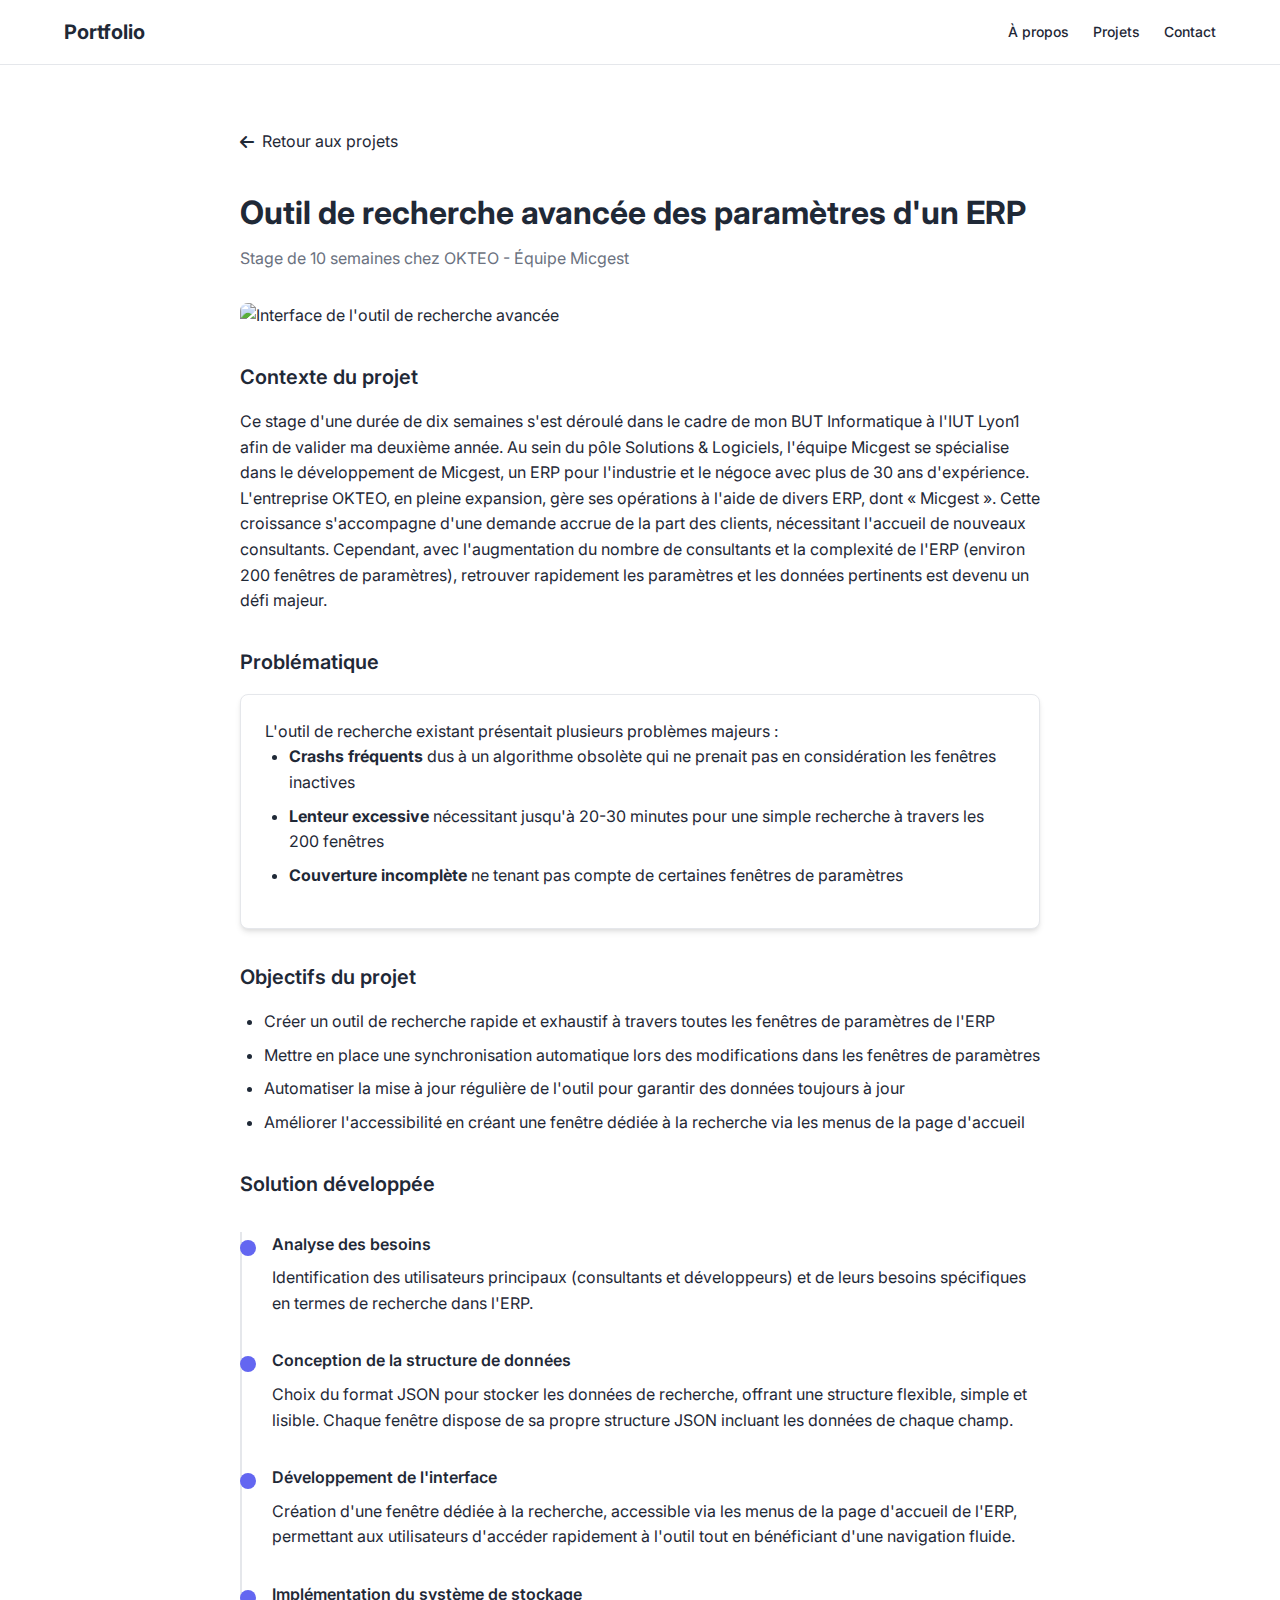
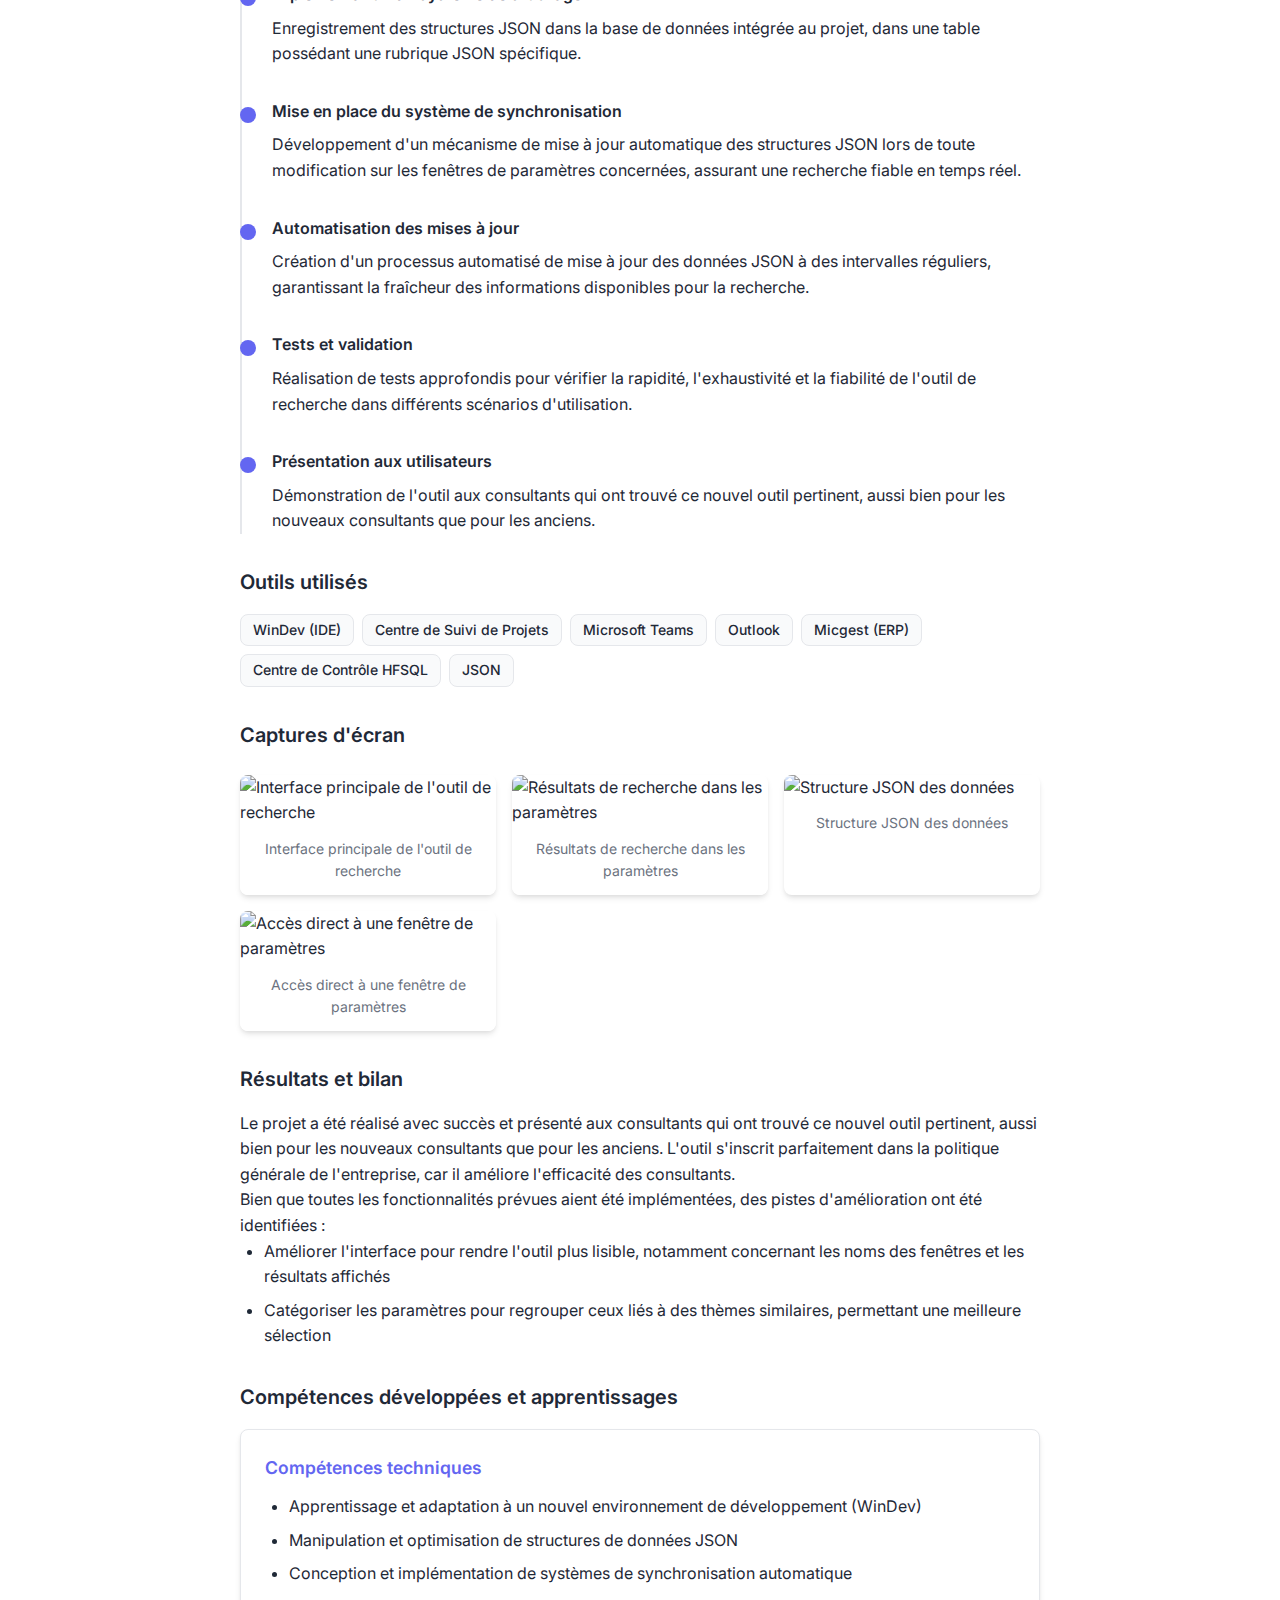
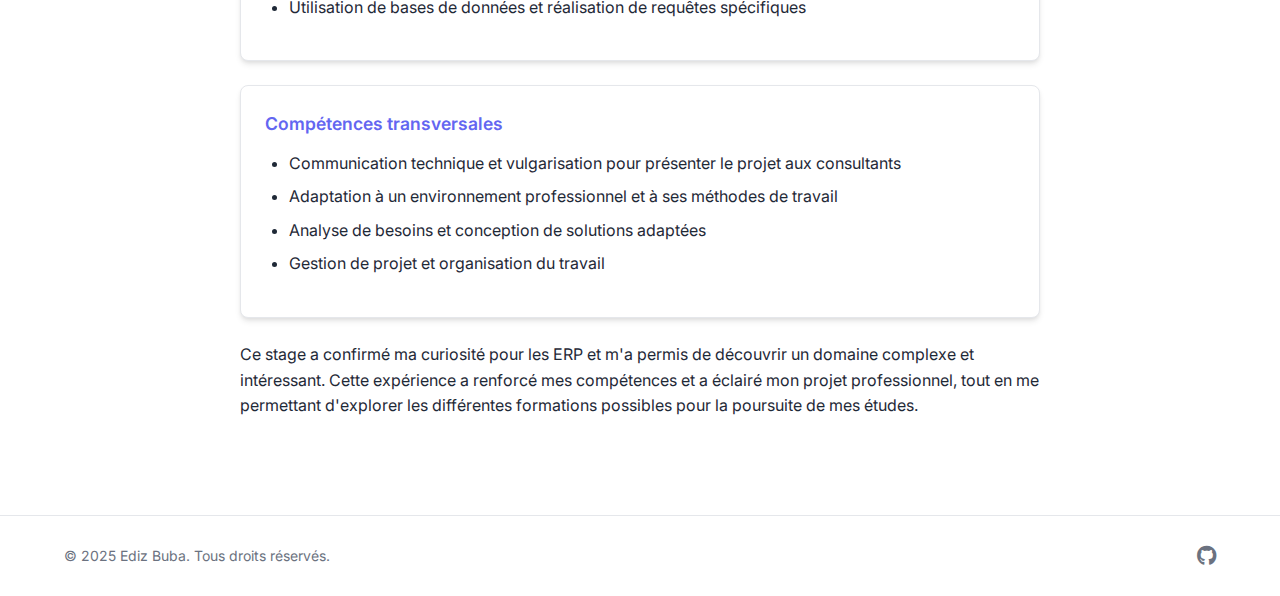
==== projects/erp-search-tool.html @ ddb179bc "projects added" ====
<!DOCTYPE html>
<html lang="fr">
<head>
  <meta charset="UTF-8">
  <meta name="viewport" content="width=device-width, initial-scale=1.0">
  <title>Outil de recherche avancée des paramètres d'un ERP - Portfolio</title>
  <link rel="stylesheet" href="../css/style.css">
  <link rel="stylesheet" href="https://cdnjs.cloudflare.com/ajax/libs/font-awesome/6.4.0/css/all.min.css">
  <link href="https://fonts.googleapis.com/css2?family=Inter:wght@400;500;600;700&display=swap" rel="stylesheet">
  <style>
    .project-detail {
      padding: 4rem 0;
    }
    
    .project-detail-container {
      max-width: 800px;
      margin: 0 auto;
    }
    
    .project-detail-image {
      width: 100%;
      height: auto;
      border-radius: var(--border-radius);
      margin-bottom: 2rem;
    }
    
    .project-detail-title {
      font-size: 2rem;
      font-weight: 700;
      margin-bottom: 0.5rem;
    }
    
    .project-detail-subtitle {
      color: var(--color-text-muted);
      margin-bottom: 2rem;
    }
    
    .project-detail-section {
      margin-bottom: 2rem;
    }
    
    .project-detail-section h3 {
      font-size: 1.25rem;
      font-weight: 600;
      margin-bottom: 1rem;
    }
    
    .project-detail-section ul {
      list-style: disc;
      padding-left: 1.5rem;
      margin-bottom: 1rem;
    }
    
    .project-detail-section ul li {
      margin-bottom: 0.5rem;
    }
    
    .back-button {
      display: inline-flex;
      align-items: center;
      margin-bottom: 2rem;
      color: var(--color-text);
    }
    
    .back-button i {
      margin-right: 0.5rem;
    }
    
    .github-button-container {
      display: flex;
      justify-content: center;
      margin-top: 2rem;
    }
    
    .info-card {
      background-color: var(--color-background);
      border: 1px solid var(--color-border);
      border-radius: var(--border-radius);
      padding: 1.5rem;
      margin-bottom: 1.5rem;
      box-shadow: var(--shadow);
    }
    
    .info-card h4 {
      font-size: 1.1rem;
      font-weight: 600;
      margin-bottom: 0.75rem;
      color: var(--color-primary);
    }
    
    .tech-list {
      display: flex;
      flex-wrap: wrap;
      gap: 0.5rem;
      margin-top: 1rem;
    }
    
    .tech-tag {
      background-color: var(--color-background-alt);
      border: 1px solid var(--color-border);
      border-radius: var(--border-radius);
      padding: 0.25rem 0.75rem;
      font-size: 0.875rem;
      font-weight: 500;
    }
    
    .screenshots-grid {
      display: grid;
      grid-template-columns: repeat(auto-fill, minmax(250px, 1fr));
      gap: 1rem;
      margin-top: 1.5rem;
    }
    
    .screenshot-item {
      border-radius: var(--border-radius);
      overflow: hidden;
      box-shadow: var(--shadow);
    }
    
    .screenshot-item img {
      width: 100%;
      height: auto;
      display: block;
    }
    
    .screenshot-caption {
      padding: 0.75rem;
      background-color: var(--color-background);
      font-size: 0.875rem;
      color: var(--color-text-muted);
      text-align: center;
    }
    
    .timeline {
      position: relative;
      margin: 2rem 0;
      padding-left: 2rem;
    }
    
    .timeline::before {
      content: "";
      position: absolute;
      left: 0;
      top: 0;
      bottom: 0;
      width: 2px;
      background-color: var(--color-border);
    }
    
    .timeline-item {
      position: relative;
      padding-bottom: 2rem;
    }
    
    .timeline-item:last-child {
      padding-bottom: 0;
    }
    
    .timeline-item::before {
      content: "";
      position: absolute;
      left: -2rem;
      top: 0.5rem;
      width: 1rem;
      height: 1rem;
      border-radius: 50%;
      background-color: var(--color-primary);
    }
    
    .timeline-title {
      font-weight: 600;
      margin-bottom: 0.5rem;
    }
  </style>
</head>
<body>
  <header class="header">
    <div class="container">
      <a href="../index.html" class="logo">Portfolio</a>
      <nav class="nav">
        <ul class="nav-list">
          <li><a href="../index.html#about" class="nav-link">À propos</a></li>
          <li><a href="../index.html#projects" class="nav-link">Projets</a></li>
          <li><a href="../index.html#contact" class="nav-link">Contact</a></li>
        </ul>
      </nav>
    </div>
  </header>

  <main>
    <section class="project-detail">
      <div class="container">
        <div class="project-detail-container">
          <a href="../index.html#projects" class="back-button">
            <i class="fas fa-arrow-left"></i> Retour aux projets
          </a>
          
          <h1 class="project-detail-title">Outil de recherche avancée des paramètres d'un ERP</h1>
          <p class="project-detail-subtitle">Stage de 10 semaines chez OKTEO - Équipe Micgest</p>
          
          <img src="https://via.placeholder.com/800x400" alt="Interface de l'outil de recherche avancée" class="project-detail-image">
          
          <div class="project-detail-section">
            <h3>Contexte du projet</h3>
            <p>
              Ce stage d'une durée de dix semaines s'est déroulé dans le cadre de mon BUT Informatique à l'IUT Lyon1 afin de valider ma deuxième année. Au sein du pôle Solutions & Logiciels, l'équipe Micgest se spécialise dans le développement de Micgest, un ERP pour l'industrie et le négoce avec plus de 30 ans d'expérience.
            </p>
            <p>
              L'entreprise OKTEO, en pleine expansion, gère ses opérations à l'aide de divers ERP, dont « Micgest ». Cette croissance s'accompagne d'une demande accrue de la part des clients, nécessitant l'accueil de nouveaux consultants. Cependant, avec l'augmentation du nombre de consultants et la complexité de l'ERP (environ 200 fenêtres de paramètres), retrouver rapidement les paramètres et les données pertinents est devenu un défi majeur.
            </p>
          </div>
          
          <div class="project-detail-section">
            <h3>Problématique</h3>
            <div class="info-card">
              <p>
                L'outil de recherche existant présentait plusieurs problèmes majeurs :
              </p>
              <ul>
                <li><strong>Crashs fréquents</strong> dus à un algorithme obsolète qui ne prenait pas en considération les fenêtres inactives</li>
                <li><strong>Lenteur excessive</strong> nécessitant jusqu'à 20-30 minutes pour une simple recherche à travers les 200 fenêtres</li>
                <li><strong>Couverture incomplète</strong> ne tenant pas compte de certaines fenêtres de paramètres</li>
              </ul>
            </div>
          </div>
          
          <div class="project-detail-section">
            <h3>Objectifs du projet</h3>
            <ul>
              <li>Créer un outil de recherche rapide et exhaustif à travers toutes les fenêtres de paramètres de l'ERP</li>
              <li>Mettre en place une synchronisation automatique lors des modifications dans les fenêtres de paramètres</li>
              <li>Automatiser la mise à jour régulière de l'outil pour garantir des données toujours à jour</li>
              <li>Améliorer l'accessibilité en créant une fenêtre dédiée à la recherche via les menus de la page d'accueil</li>
            </ul>
          </div>
          
          <div class="project-detail-section">
            <h3>Solution développée</h3>
            <div class="timeline">
              <div class="timeline-item">
                <div class="timeline-title">Analyse des besoins</div>
                <p>Identification des utilisateurs principaux (consultants et développeurs) et de leurs besoins spécifiques en termes de recherche dans l'ERP.</p>
              </div>
              <div class="timeline-item">
                <div class="timeline-title">Conception de la structure de données</div>
                <p>Choix du format JSON pour stocker les données de recherche, offrant une structure flexible, simple et lisible. Chaque fenêtre dispose de sa propre structure JSON incluant les données de chaque champ.</p>
              </div>
              <div class="timeline-item">
                <div class="timeline-title">Développement de l'interface</div>
                <p>Création d'une fenêtre dédiée à la recherche, accessible via les menus de la page d'accueil de l'ERP, permettant aux utilisateurs d'accéder rapidement à l'outil tout en bénéficiant d'une navigation fluide.</p>
              </div>
              <div class="timeline-item">
                <div class="timeline-title">Implémentation du système de stockage</div>
                <p>Enregistrement des structures JSON dans la base de données intégrée au projet, dans une table possédant une rubrique JSON spécifique.</p>
              </div>
              <div class="timeline-item">
                <div class="timeline-title">Mise en place du système de synchronisation</div>
                <p>Développement d'un mécanisme de mise à jour automatique des structures JSON lors de toute modification sur les fenêtres de paramètres concernées, assurant une recherche fiable en temps réel.</p>
              </div>
              <div class="timeline-item">
                <div class="timeline-title">Automatisation des mises à jour</div>
                <p>Création d'un processus automatisé de mise à jour des données JSON à des intervalles réguliers, garantissant la fraîcheur des informations disponibles pour la recherche.</p>
              </div>
              <div class="timeline-item">
                <div class="timeline-title">Tests et validation</div>
                <p>Réalisation de tests approfondis pour vérifier la rapidité, l'exhaustivité et la fiabilité de l'outil de recherche dans différents scénarios d'utilisation.</p>
              </div>
              <div class="timeline-item">
                <div class="timeline-title">Présentation aux utilisateurs</div>
                <p>Démonstration de l'outil aux consultants qui ont trouvé ce nouvel outil pertinent, aussi bien pour les nouveaux consultants que pour les anciens.</p>
              </div>
            </div>
          </div>
          
          <div class="project-detail-section">
            <h3>Outils utilisés</h3>
            <div class="tech-list">
              <span class="tech-tag">WinDev (IDE)</span>
              <span class="tech-tag">Centre de Suivi de Projets</span>
              <span class="tech-tag">Microsoft Teams</span>
              <span class="tech-tag">Outlook</span>
              <span class="tech-tag">Micgest (ERP)</span>
              <span class="tech-tag">Centre de Contrôle HFSQL</span>
              <span class="tech-tag">JSON</span>
            </div>
          </div>
          
          <div class="project-detail-section">
            <h3>Captures d'écran</h3>
            <div class="screenshots-grid">
              <div class="screenshot-item">
                <img src="https://via.placeholder.com/400x300" alt="Interface principale de l'outil de recherche">
                <div class="screenshot-caption">Interface principale de l'outil de recherche</div>
              </div>
              <div class="screenshot-item">
                <img src="https://via.placeholder.com/400x300" alt="Résultats de recherche dans les paramètres">
                <div class="screenshot-caption">Résultats de recherche dans les paramètres</div>
              </div>
              <div class="screenshot-item">
                <img src="https://via.placeholder.com/400x300" alt="Structure JSON des données">
                <div class="screenshot-caption">Structure JSON des données</div>
              </div>
              <div class="screenshot-item">
                <img src="https://via.placeholder.com/400x300" alt="Accès direct à une fenêtre de paramètres">
                <div class="screenshot-caption">Accès direct à une fenêtre de paramètres</div>
              </div>
            </div>
          </div>
          
          <div class="project-detail-section">
            <h3>Résultats et bilan</h3>
            <p>
              Le projet a été réalisé avec succès et présenté aux consultants qui ont trouvé ce nouvel outil pertinent, aussi bien pour les nouveaux consultants que pour les anciens. L'outil s'inscrit parfaitement dans la politique générale de l'entreprise, car il améliore l'efficacité des consultants.
            </p>
            <p>
              Bien que toutes les fonctionnalités prévues aient été implémentées, des pistes d'amélioration ont été identifiées :
            </p>
            <ul>
              <li>Améliorer l'interface pour rendre l'outil plus lisible, notamment concernant les noms des fenêtres et les résultats affichés</li>
              <li>Catégoriser les paramètres pour regrouper ceux liés à des thèmes similaires, permettant une meilleure sélection</li>
            </ul>
          </div>
          
          <div class="project-detail-section">
            <h3>Compétences développées et apprentissages</h3>
            <div class="info-card">
              <h4>Compétences techniques</h4>
              <ul>
                <li>Apprentissage et adaptation à un nouvel environnement de développement (WinDev)</li>
                <li>Manipulation et optimisation de structures de données JSON</li>
                <li>Conception et implémentation de systèmes de synchronisation automatique</li>
                <li>Utilisation de bases de données et réalisation de requêtes spécifiques</li>
              </ul>
            </div>
            <div class="info-card">
              <h4>Compétences transversales</h4>
              <ul>
                <li>Communication technique et vulgarisation pour présenter le projet aux consultants</li>
                <li>Adaptation à un environnement professionnel et à ses méthodes de travail</li>
                <li>Analyse de besoins et conception de solutions adaptées</li>
                <li>Gestion de projet et organisation du travail</li>
              </ul>
            </div>
            <p>
              Ce stage a confirmé ma curiosité pour les ERP et m'a permis de découvrir un domaine complexe et intéressant. Cette expérience a renforcé mes compétences et a éclairé mon projet professionnel, tout en me permettant d'explorer les différentes formations possibles pour la poursuite de mes études.
            </p>
          </div>
        </div>
      </div>
    </section>
  </main>

  <footer class="footer">
    <div class="container">
      <p class="copyright">© 2025 Ediz Buba. Tous droits réservés.</p>
      <div class="social-links">
        <a href="https://github.com/EdizBuba" target="_blank" rel="noopener noreferrer" class="social-link">
          <i class="fab fa-github"></i>
        </a>
      </div>
    </div>
  </footer>

  <script src="../js/main.js"></script>
</body>
</html>
---- css/style.css ----
/* Base */
:root {
  --color-primary: #6366f1;
  --color-primary-hover: #4f46e5;
  --color-text: #1f2937;
  --color-text-muted: #6b7280;
  --color-background: #ffffff;
  --color-background-alt: #f9fafb;
  --color-border: #e5e7eb;
  --border-radius: 0.5rem;
  --transition: all 0.3s ease;
  --shadow: 0 4px 6px -1px rgba(0, 0, 0, 0.1), 0 2px 4px -1px rgba(0, 0, 0, 0.06);
}

* {
  margin: 0;
  padding: 0;
  box-sizing: border-box;
}

body {
  font-family: "Inter", sans-serif;
  color: var(--color-text);
  line-height: 1.6;
  background-color: var(--color-background);
}

img {
  max-width: 100%;
  height: auto;
}

a {
  color: var(--color-primary);
  text-decoration: none;
  transition: var(--transition);
}

a:hover {
  color: var(--color-primary-hover);
}

ul {
  list-style: none;
}

/* Container */
.container {
  width: 100%;
  max-width: 1200px;
  margin: 0 auto;
  padding: 0 1.5rem;
}

/* Header */
.header {
  position: sticky;
  top: 0;
  z-index: 100;
  background-color: var(--color-background);
  border-bottom: 1px solid var(--color-border);
  padding: 1rem 0;
}

.header .container {
  display: flex;
  align-items: center;
  justify-content: space-between;
}

.logo {
  font-weight: 700;
  font-size: 1.25rem;
  color: var(--color-text);
}

.nav-list {
  display: flex;
  gap: 1.5rem;
}

.nav-link {
  color: var(--color-text);
  font-size: 0.875rem;
  font-weight: 500;
}

.nav-link:hover {
  text-decoration: underline;
  text-underline-offset: 4px;
}

/* Buttons */
.btn {
  display: inline-flex;
  align-items: center;
  justify-content: center;
  padding: 0.5rem 1rem;
  font-size: 0.875rem;
  font-weight: 500;
  border-radius: var(--border-radius);
  transition: var(--transition);
  cursor: pointer;
  border: none;
}

.btn-primary {
  background-color: var(--color-primary);
  color: white;
}

.btn-primary:hover {
  background-color: var(--color-primary-hover);
  color: white;
}

.btn-outline {
  background-color: transparent;
  color: var(--color-text);
  border: 1px solid var(--color-border);
}

.btn-outline:hover {
  background-color: var(--color-background-alt);
}

.btn-sm {
  padding: 0.25rem 0.5rem;
  font-size: 0.75rem;
}

.btn-block {
  width: 100%;
}

.btn i {
  margin-left: 0.5rem;
}

/* Hero Section */
.hero {
  padding: 4rem 0;
  background-color: var(--color-background-alt);
}

.hero-content {
  display: grid;
  grid-template-columns: 1fr;
  gap: 2rem;
}

.hero-text {
  display: flex;
  flex-direction: column;
  gap: 1rem;
}

.hero-title {
  font-size: 2.5rem;
  font-weight: 700;
  line-height: 1.2;
}

.hero-subtitle {
  font-size: 1.25rem;
  color: var(--color-text-muted);
}

.hero-description {
  margin-bottom: 1.5rem;
  max-width: 600px;
}

.hero-buttons {
  display: flex;
  gap: 1rem;
  flex-wrap: wrap;
}

.hero-image {
  display: flex;
  justify-content: center;
  align-items: center;
}

.profile-image {
  width: 100%;
  max-width: 400px;
  height: auto;
  border-radius: 50%;
  border: 4px solid var(--color-background);
  box-shadow: var(--shadow);
}

/* Sections */
.section {
  padding: 4rem 0;
}

.section-alt {
  background-color: var(--color-background-alt);
}

.section-header {
  text-align: center;
  margin-bottom: 3rem;
}

.section-title {
  font-size: 2rem;
  font-weight: 700;
  margin-bottom: 0.5rem;
}

.section-subtitle {
  color: var(--color-text-muted);
  max-width: 700px;
  margin: 0 auto;
}

/* About Section */
.about-content {
  display: grid;
  grid-template-columns: 1fr;
  gap: 2rem;
}

.about-subtitle {
  font-size: 1.25rem;
  font-weight: 600;
  margin-bottom: 1rem;
}

.about-text p {
  margin-bottom: 1rem;
}

/* Tabs */
.tabs {
  border: 1px solid var(--color-border);
  border-radius: var(--border-radius);
  overflow: hidden;
}

.tabs-header {
  display: grid;
  grid-template-columns: repeat(3, 1fr);
  border-bottom: 1px solid var(--color-border);
}

.tab-btn {
  padding: 0.75rem;
  background: none;
  border: none;
  cursor: pointer;
  font-weight: 500;
  transition: var(--transition);
}

.tab-btn.active {
  background-color: var(--color-background);
  border-bottom: 2px solid var(--color-primary);
}

.tab-pane {
  display: none;
  padding: 1rem;
}

.tab-pane.active {
  display: block;
}

.skills-grid {
  display: grid;
  grid-template-columns: repeat(2, 1fr);
  gap: 0.5rem;
}

.skill-item {
  padding: 0.5rem;
  border: 1px solid var(--color-border);
  border-radius: var(--border-radius);
  font-weight: 500;
}

/* Projects Section */
.projects-grid {
  display: grid;
  grid-template-columns: 1fr;
  gap: 2rem;
}

.project-card {
  background-color: var(--color-background);
  border-radius: var(--border-radius);
  overflow: hidden;
  box-shadow: var(--shadow);
  transition: var(--transition);
}

.project-card:hover {
  transform: translateY(-5px);
  box-shadow: 0 10px 15px -3px rgba(0, 0, 0, 0.1), 0 4px 6px -2px rgba(0, 0, 0, 0.05);
}

.project-image img {
  width: 100%;
  height: 200px;
  object-fit: cover;
}

.project-content {
  padding: 1.5rem;
}

.project-title {
  font-size: 1.25rem;
  font-weight: 600;
  margin-bottom: 0.5rem;
}

.project-description {
  color: var(--color-text-muted);
  margin-bottom: 1.5rem;
  display: -webkit-box;
  -webkit-line-clamp: 3;
  -webkit-box-orient: vertical;
  overflow: hidden;
}

.project-footer {
  display: flex;
  justify-content: space-between;
}

/* Contact Section */
.contact-content {
  display: grid;
  grid-template-columns: 1fr;
  gap: 2rem;
}

.contact-info {
  display: flex;
  flex-direction: column;
  gap: 1rem;
  justify-content: center;
}

.contact-item {
  display: flex;
  align-items: center;
  gap: 0.5rem;
}

.contact-item i {
  color: var(--color-primary);
}

/* Card */
.card {
  background-color: var(--color-background);
  border-radius: var(--border-radius);
  box-shadow: var(--shadow);
  overflow: hidden;
}

.card-header {
  padding: 1.5rem;
  border-bottom: 1px solid var(--color-border);
}

.card-title {
  font-size: 1.25rem;
  font-weight: 600;
  margin-bottom: 0.5rem;
}

.card-subtitle {
  color: var(--color-text-muted);
}

.card-body {
  padding: 1.5rem;
}

/* Form */
.form-group {
  margin-bottom: 1rem;
}

.form-group label {
  display: block;
  margin-bottom: 0.5rem;
  font-size: 0.875rem;
  font-weight: 500;
}

.form-group input,
.form-group textarea {
  width: 100%;
  padding: 0.5rem;
  border: 1px solid var(--color-border);
  border-radius: var(--border-radius);
  font-family: inherit;
  font-size: 0.875rem;
}

.form-group textarea {
  min-height: 120px;
  resize: vertical;
}

.form-success {
  position: fixed;
  top: 20px;
  left: 50%;
  transform: translateX(-50%);
  background-color: #38a169;
  color: white;
  padding: 12px 24px;
  border-radius: 8px;
  box-shadow: 0 4px 10px rgba(0, 0, 0, 0.1);
  font-weight: 500;
  display: flex;
  align-items: center;
  gap: 10px;
  z-index: 9999;
  opacity: 0;
  pointer-events: none;
  transition: opacity 0.3s ease, transform 0.3s ease;
}

.form-success.show {
  opacity: 1;
  pointer-events: auto;
  transform: translateX(-50%) translateY(0);
}

.hidden {
  display: none;
}

/* Footer */
.footer {
  background-color: var(--color-background);
  border-top: 1px solid var(--color-border);
  padding: 1.5rem 0;
}

.footer .container {
  display: flex;
  justify-content: space-between;
  align-items: center;
}

.copyright {
  font-size: 0.875rem;
  color: var(--color-text-muted);
}

.social-links {
  display: flex;
  gap: 1rem;
}

.social-link {
  font-size: 1.25rem;
  color: var(--color-text-muted);
}

.social-link:hover {
  color: var(--color-primary);
}

/* Responsive */
@media (min-width: 768px) {
  .hero-content {
    grid-template-columns: 1fr 1fr;
    align-items: center;
  }

  .about-content {
    grid-template-columns: 1fr 1fr;
  }

  .projects-grid {
    grid-template-columns: repeat(2, 1fr);
  }

  .contact-content {
    grid-template-columns: 1fr 1fr;
  }
}

@media (min-width: 1024px) {
  .projects-grid {
    grid-template-columns: repeat(2, 1fr);
  }
}
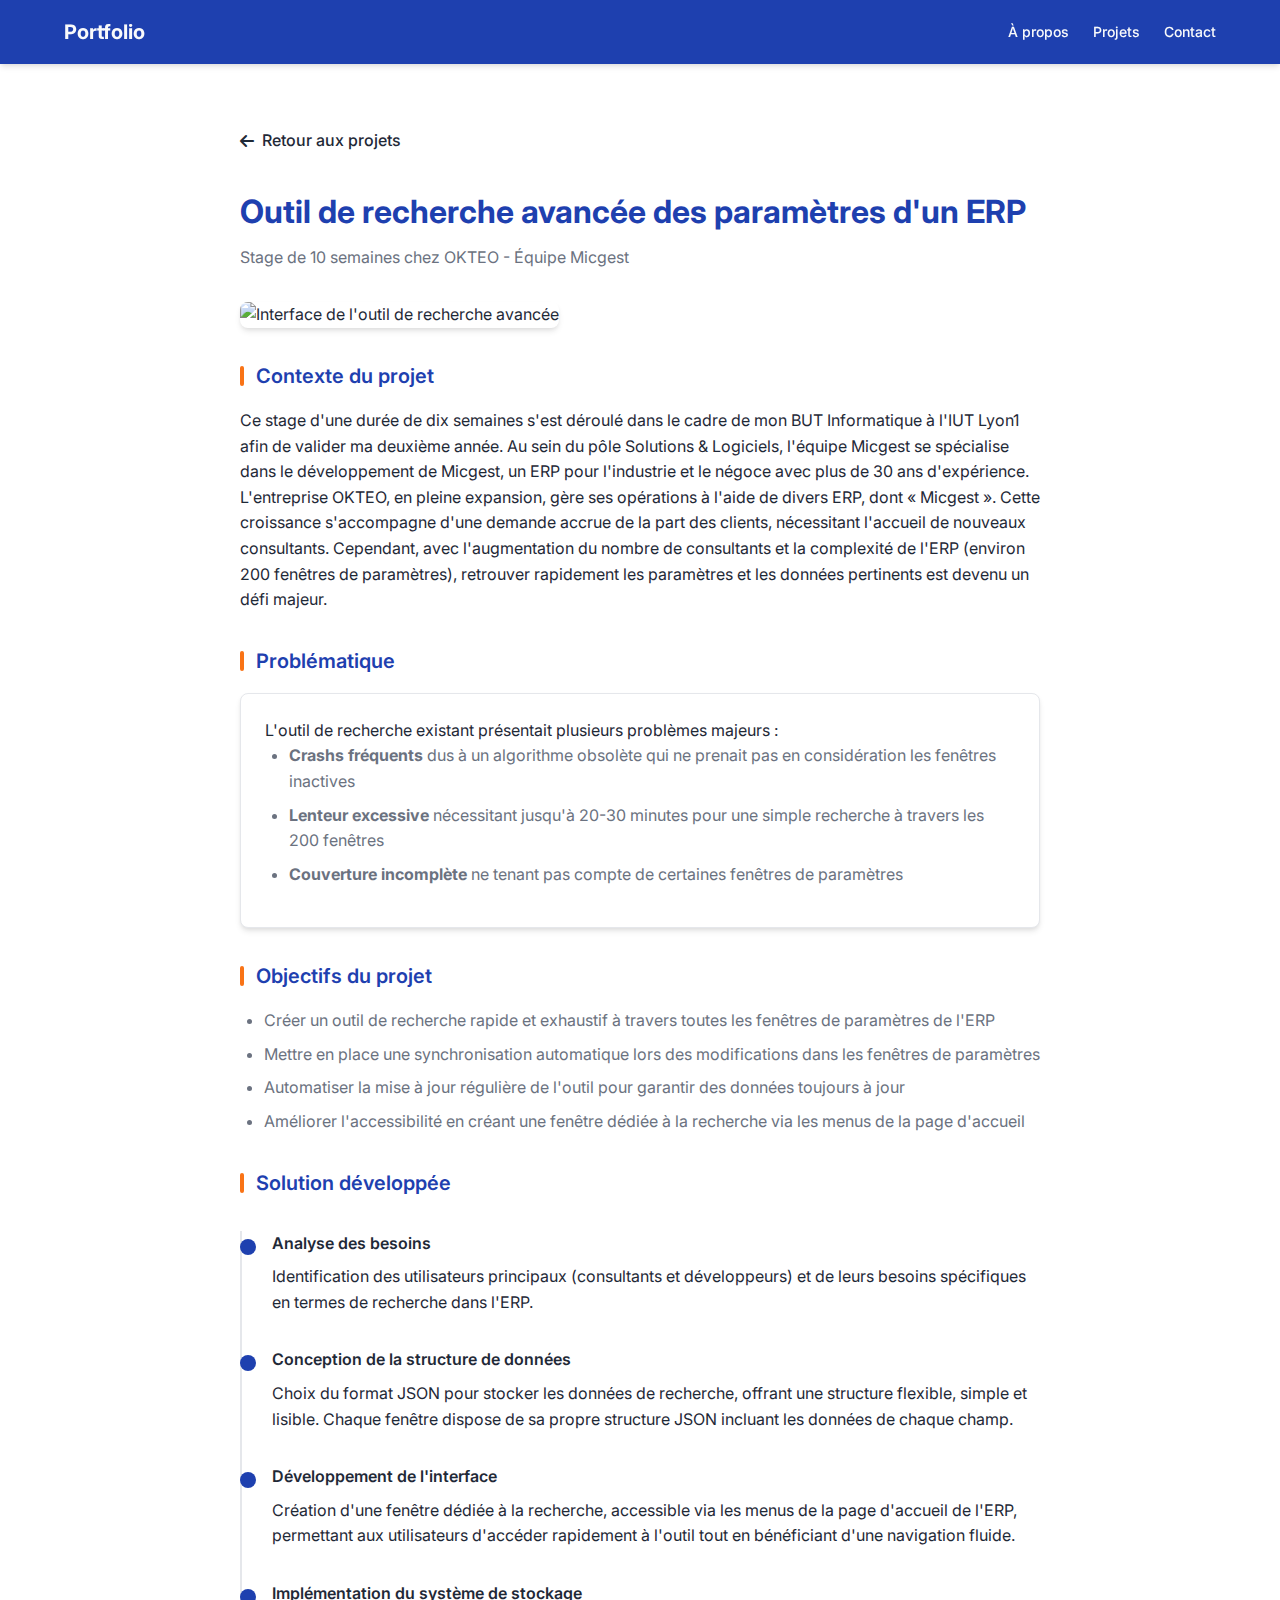
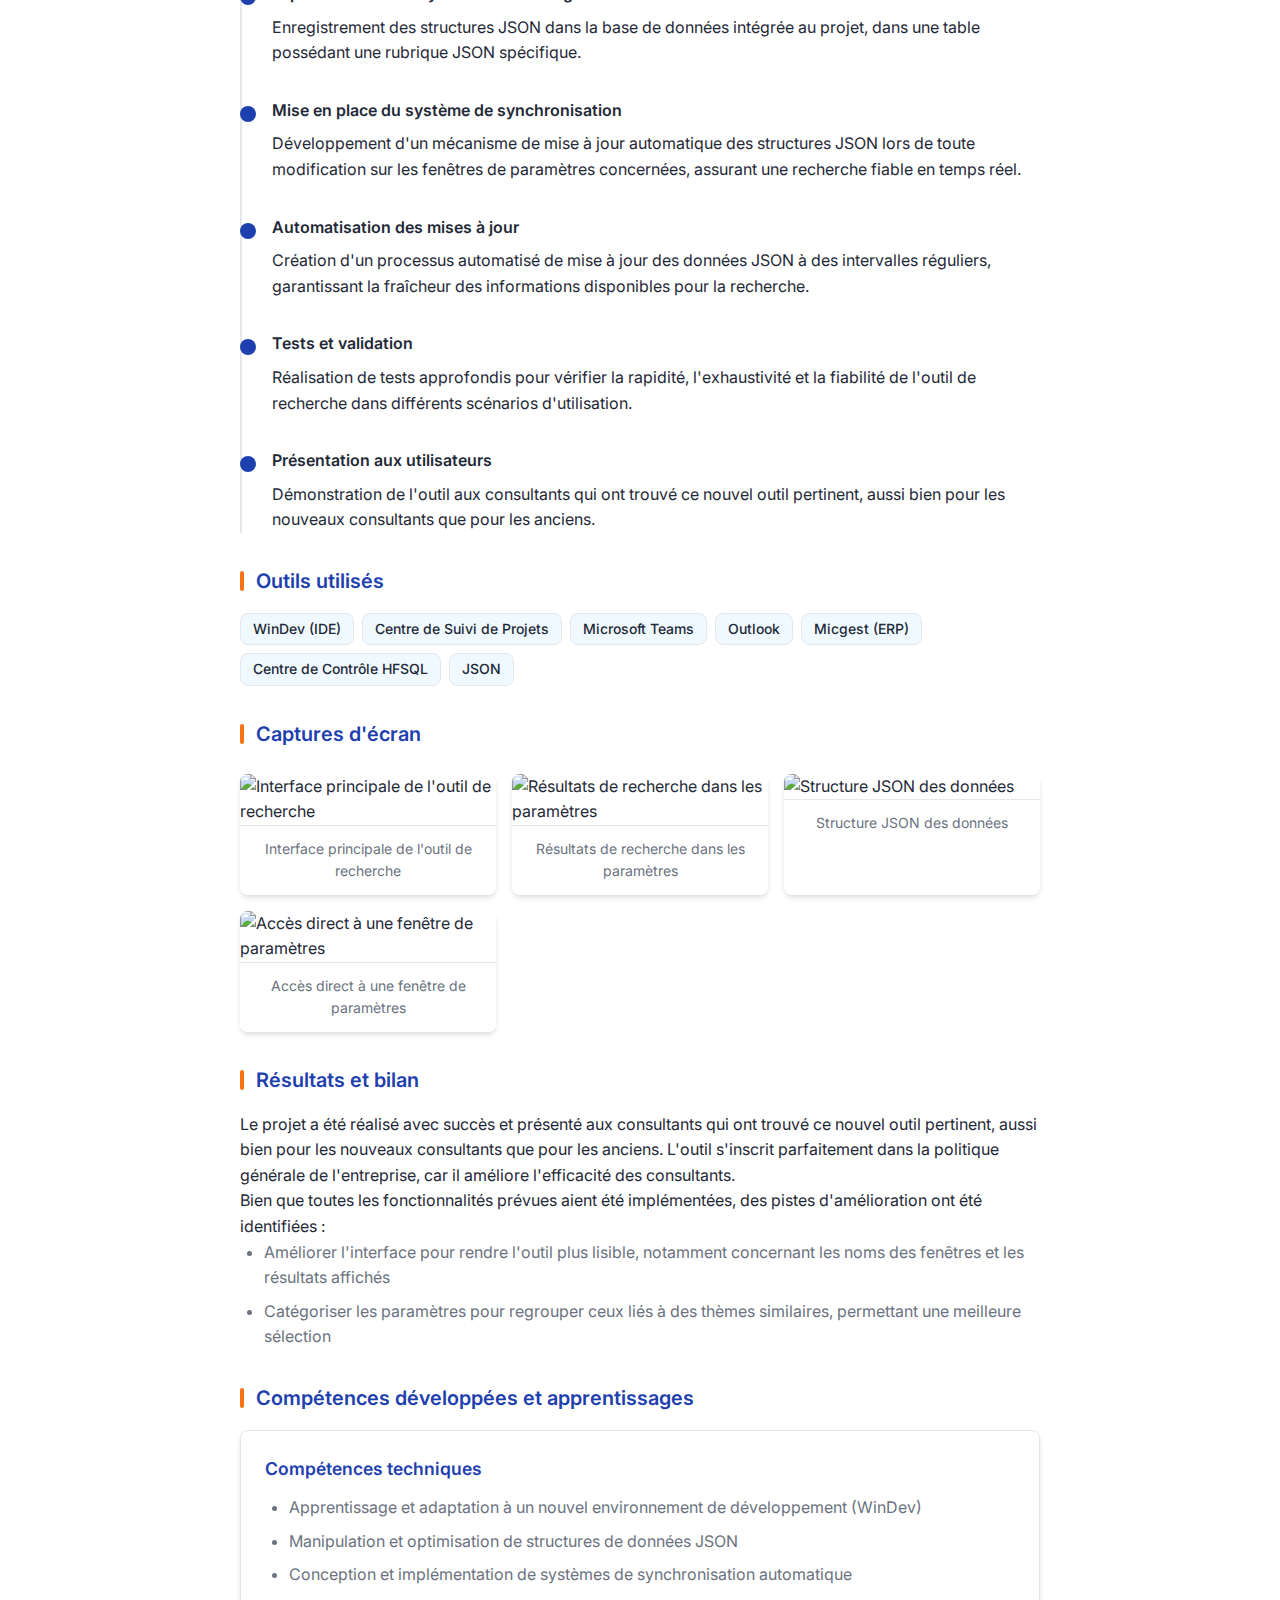
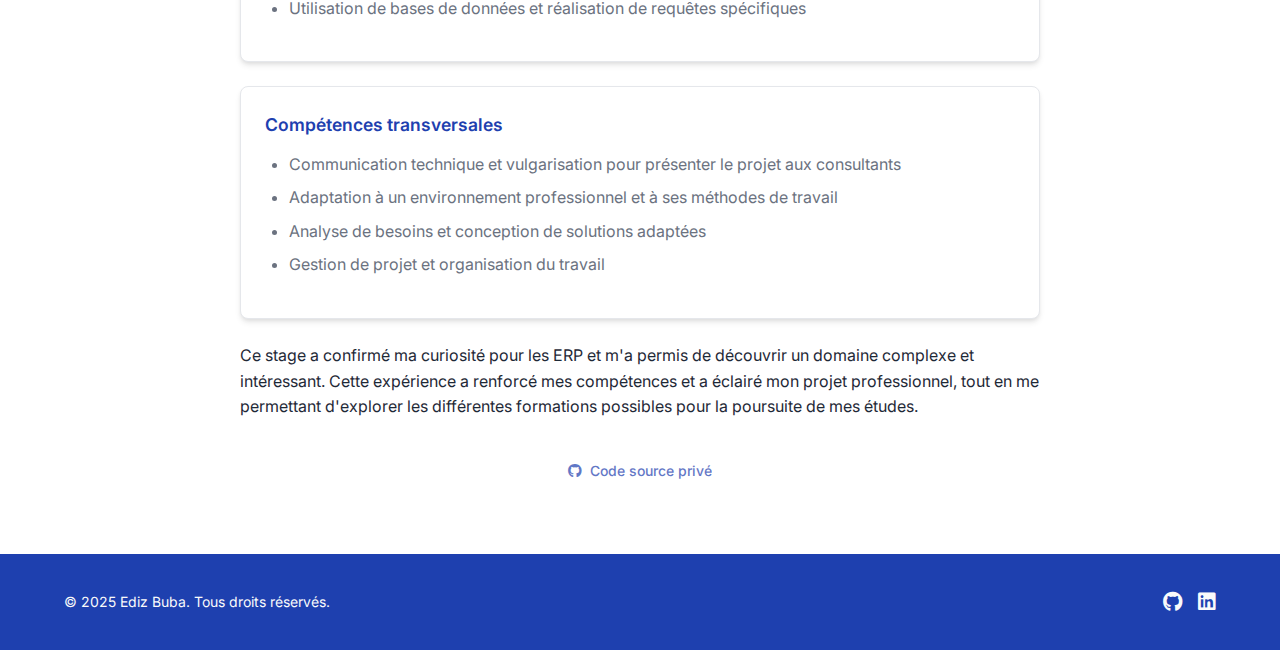
==== commit 37dd9c62: "multiple change" ====
--- a/projects/erp-search-tool.html
+++ b/projects/erp-search-tool.html
@@ -345,6 +345,11 @@
               Ce stage a confirmé ma curiosité pour les ERP et m'a permis de découvrir un domaine complexe et intéressant. Cette expérience a renforcé mes compétences et a éclairé mon projet professionnel, tout en me permettant d'explorer les différentes formations possibles pour la poursuite de mes études.
             </p>
           </div>
+          <div class="github-button-container">
+            <a class="btn btn-secondary disabled" style="pointer-events: none; opacity: 0.7;">
+              <i class="fab fa-github"></i> Code source privé
+            </a>
+          </div>  
         </div>
       </div>
     </section>
@@ -357,6 +362,9 @@
         <a href="https://github.com/EdizBuba" target="_blank" rel="noopener noreferrer" class="social-link">
           <i class="fab fa-github"></i>
         </a>
+        <a href="https://www.linkedin.com/in/ediz-buba" target="_blank" rel="noopener noreferrer" class="social-link">
+          <i class="fab fa-linkedin"></i>
+        </a>
       </div>
     </div>
   </footer>
--- a/css/style.css
+++ b/css/style.css
@@ -1,15 +1,22 @@
 /* Base */
 :root {
-  --color-primary: #6366f1;
-  --color-primary-hover: #4f46e5;
+  --color-primary: #1e40af; /* Bleu foncé comme couleur principale */
+  --color-primary-hover: #1e3a8a;
+  --color-primary-light: #3b82f6;
+  --color-primary-lighter: #93c5fd;
+  --color-primary-bg: #eff6ff;
+  --color-accent: #f97316; /* Orange comme couleur d'accent */
+  --color-accent-hover: #ea580c;
   --color-text: #1f2937;
   --color-text-muted: #6b7280;
+  --color-text-light: #f9fafb;
   --color-background: #ffffff;
-  --color-background-alt: #f9fafb;
+  --color-background-alt: #f0f9ff;
   --color-border: #e5e7eb;
   --border-radius: 0.5rem;
   --transition: all 0.3s ease;
   --shadow: 0 4px 6px -1px rgba(0, 0, 0, 0.1), 0 2px 4px -1px rgba(0, 0, 0, 0.06);
+  --shadow-lg: 0 10px 15px -3px rgba(0, 0, 0, 0.1), 0 4px 6px -2px rgba(0, 0, 0, 0.05);
 }
 
 * {
@@ -57,9 +64,9 @@
   position: sticky;
   top: 0;
   z-index: 100;
-  background-color: var(--color-background);
-  border-bottom: 1px solid var(--color-border);
+  background-color: var(--color-primary);
   padding: 1rem 0;
+  box-shadow: var(--shadow);
 }
 
 .header .container {
@@ -71,7 +78,7 @@
 .logo {
   font-weight: 700;
   font-size: 1.25rem;
-  color: var(--color-text);
+  color: var(--color-text-light);
 }
 
 .nav-list {
@@ -80,14 +87,25 @@
 }
 
 .nav-link {
-  color: var(--color-text);
+  color: var(--color-text-light);
   font-size: 0.875rem;
   font-weight: 500;
-}
-
-.nav-link:hover {
-  text-decoration: underline;
-  text-underline-offset: 4px;
+  position: relative;
+}
+
+.nav-link::after {
+  content: "";
+  position: absolute;
+  width: 0;
+  height: 2px;
+  bottom: -4px;
+  left: 0;
+  background-color: var(--color-text-light);
+  transition: var(--transition);
+}
+
+.nav-link:hover::after {
+  width: 100%;
 }
 
 /* Buttons */
@@ -95,7 +113,7 @@
   display: inline-flex;
   align-items: center;
   justify-content: center;
-  padding: 0.5rem 1rem;
+  padding: 0.5rem 1.25rem;
   font-size: 0.875rem;
   font-weight: 500;
   border-radius: var(--border-radius);
@@ -107,25 +125,30 @@
 .btn-primary {
   background-color: var(--color-primary);
   color: white;
+  box-shadow: 0 2px 4px rgba(30, 64, 175, 0.3);
 }
 
 .btn-primary:hover {
   background-color: var(--color-primary-hover);
   color: white;
+  transform: translateY(-2px);
+  box-shadow: 0 4px 8px rgba(30, 64, 175, 0.4);
 }
 
 .btn-outline {
   background-color: transparent;
-  color: var(--color-text);
-  border: 1px solid var(--color-border);
+  color: var(--color-primary);
+  border: 2px solid var(--color-primary);
 }
 
 .btn-outline:hover {
-  background-color: var(--color-background-alt);
+  background-color: var(--color-primary);
+  color: white;
+  transform: translateY(-2px);
 }
 
 .btn-sm {
-  padding: 0.25rem 0.5rem;
+  padding: 0.25rem 0.75rem;
   font-size: 0.75rem;
 }
 
@@ -134,19 +157,53 @@
 }
 
 .btn i {
+  margin-right: 0.5rem;
+}
+
+/* Correction de la règle existante qui ne concernait que la marge à gauche */
+.btn i.fa-arrow-right {
   margin-left: 0.5rem;
+  margin-right: 0;
 }
 
 /* Hero Section */
 .hero {
-  padding: 4rem 0;
-  background-color: var(--color-background-alt);
+  padding: 6rem 0;
+  background: linear-gradient(135deg, var(--color-primary-bg) 0%, var(--color-background-alt) 100%);
+  position: relative;
+  overflow: hidden;
+}
+
+.hero::before {
+  content: "";
+  position: absolute;
+  top: -50px;
+  right: -50px;
+  width: 200px;
+  height: 200px;
+  border-radius: 50%;
+  background-color: var(--color-primary-lighter);
+  opacity: 0.3;
+}
+
+.hero::after {
+  content: "";
+  position: absolute;
+  bottom: -100px;
+  left: -100px;
+  width: 300px;
+  height: 300px;
+  border-radius: 50%;
+  background-color: var(--color-primary-lighter);
+  opacity: 0.2;
 }
 
 .hero-content {
   display: grid;
   grid-template-columns: 1fr;
   gap: 2rem;
+  position: relative;
+  z-index: 1;
 }
 
 .hero-text {
@@ -159,16 +216,31 @@
   font-size: 2.5rem;
   font-weight: 700;
   line-height: 1.2;
+  color: var(--color-primary);
+  position: relative;
+}
+
+.hero-title::after {
+  content: "";
+  position: absolute;
+  bottom: -10px;
+  left: 0;
+  width: 60px;
+  height: 4px;
+  background-color: var(--color-accent);
+  border-radius: 2px;
 }
 
 .hero-subtitle {
   font-size: 1.25rem;
-  color: var(--color-text-muted);
+  color: var(--color-primary-hover);
+  font-weight: 500;
 }
 
 .hero-description {
   margin-bottom: 1.5rem;
   max-width: 600px;
+  color: var(--color-text-muted);
 }
 
 .hero-buttons {
@@ -188,34 +260,70 @@
   max-width: 400px;
   height: auto;
   border-radius: 50%;
-  border: 4px solid var(--color-background);
-  box-shadow: var(--shadow);
+  border: 4px solid var(--color-primary-light);
+  box-shadow: var(--shadow-lg);
+  transition: var(--transition);
+}
+
+.profile-image:hover {
+  transform: scale(1.02);
+  box-shadow: 0 15px 30px rgba(30, 64, 175, 0.2);
 }
 
 /* Sections */
 .section {
-  padding: 4rem 0;
+  padding: 5rem 0;
 }
 
 .section-alt {
   background-color: var(--color-background-alt);
+  position: relative;
+  overflow: hidden;
+}
+
+.section-alt::before {
+  content: "";
+  position: absolute;
+  top: -50px;
+  left: -50px;
+  width: 150px;
+  height: 150px;
+  border-radius: 50%;
+  background-color: var(--color-primary-lighter);
+  opacity: 0.1;
 }
 
 .section-header {
   text-align: center;
   margin-bottom: 3rem;
+  position: relative;
 }
 
 .section-title {
   font-size: 2rem;
   font-weight: 700;
-  margin-bottom: 0.5rem;
+  margin-bottom: 0.75rem;
+  color: var(--color-primary);
+  position: relative;
+  display: inline-block;
+}
+
+.section-title::after {
+  content: "";
+  position: absolute;
+  bottom: -10px;
+  left: 50%;
+  transform: translateX(-50%);
+  width: 60px;
+  height: 4px;
+  background-color: var(--color-accent);
+  border-radius: 2px;
 }
 
 .section-subtitle {
   color: var(--color-text-muted);
   max-width: 700px;
-  margin: 0 auto;
+  margin: 1rem auto 0;
 }
 
 /* About Section */
@@ -229,10 +337,37 @@
   font-size: 1.25rem;
   font-weight: 600;
   margin-bottom: 1rem;
+  color: var(--color-primary);
+  position: relative;
+  padding-left: 1rem;
+}
+
+.about-subtitle::before {
+  content: "";
+  position: absolute;
+  left: 0;
+  top: 50%;
+  transform: translateY(-50%);
+  width: 4px;
+  height: 20px;
+  background-color: var(--color-accent);
+  border-radius: 2px;
+}
+
+.about-text {
+  max-width: 100%;
 }
 
 .about-text p {
-  margin-bottom: 1rem;
+  margin-bottom: 1.25rem;
+  line-height: 1.8;
+  font-size: 1rem;
+  color: var(--color-text);
+}
+
+/* Ajout d'un style pour le premier paragraphe */
+.about-text p:first-of-type {
+  font-weight: 500;
 }
 
 /* Tabs */
@@ -240,12 +375,14 @@
   border: 1px solid var(--color-border);
   border-radius: var(--border-radius);
   overflow: hidden;
+  box-shadow: var(--shadow);
+  background-color: var(--color-background);
 }
 
 .tabs-header {
   display: grid;
-  grid-template-columns: repeat(3, 1fr);
-  border-bottom: 1px solid var(--color-border);
+  grid-template-columns: repeat(4, 1fr);
+  background-color: var(--color-primary-bg);
 }
 
 .tab-btn {
@@ -255,33 +392,56 @@
   cursor: pointer;
   font-weight: 500;
   transition: var(--transition);
+  color: var(--color-text-muted);
 }
 
 .tab-btn.active {
   background-color: var(--color-background);
-  border-bottom: 2px solid var(--color-primary);
+  color: var(--color-primary);
+  font-weight: 600;
+  box-shadow: 0 -2px 0 var(--color-primary) inset;
 }
 
 .tab-pane {
   display: none;
-  padding: 1rem;
+  padding: 1.5rem;
 }
 
 .tab-pane.active {
   display: block;
+  animation: fadeIn 0.5s ease;
+}
+
+@keyframes fadeIn {
+  from {
+    opacity: 0;
+  }
+  to {
+    opacity: 1;
+  }
 }
 
 .skills-grid {
   display: grid;
   grid-template-columns: repeat(2, 1fr);
-  gap: 0.5rem;
+  gap: 0.75rem;
 }
 
 .skill-item {
-  padding: 0.5rem;
+  padding: 0.75rem;
   border: 1px solid var(--color-border);
   border-radius: var(--border-radius);
   font-weight: 500;
+  background-color: var(--color-background);
+  transition: var(--transition);
+  text-align: center;
+}
+
+.skill-item:hover {
+  transform: translateY(-2px);
+  box-shadow: var(--shadow);
+  border-color: var(--color-primary-light);
+  color: var(--color-primary);
 }
 
 /* Projects Section */
@@ -297,17 +457,29 @@
   overflow: hidden;
   box-shadow: var(--shadow);
   transition: var(--transition);
+  border: 1px solid var(--color-border);
 }
 
 .project-card:hover {
   transform: translateY(-5px);
-  box-shadow: 0 10px 15px -3px rgba(0, 0, 0, 0.1), 0 4px 6px -2px rgba(0, 0, 0, 0.05);
+  box-shadow: var(--shadow-lg);
+  border-color: var(--color-primary-light);
+}
+
+.project-image {
+  position: relative;
+  overflow: hidden;
 }
 
 .project-image img {
   width: 100%;
-  height: 200px;
+  height: 250px;
   object-fit: cover;
+  transition: transform 0.5s ease;
+}
+
+.project-card:hover .project-image img {
+  transform: scale(1.05);
 }
 
 .project-content {
@@ -317,7 +489,8 @@
 .project-title {
   font-size: 1.25rem;
   font-weight: 600;
-  margin-bottom: 0.5rem;
+  margin-bottom: 0.75rem;
+  color: var(--color-primary);
 }
 
 .project-description {
@@ -332,6 +505,8 @@
 .project-footer {
   display: flex;
   justify-content: space-between;
+  border-top: 1px solid var(--color-border);
+  padding-top: 1rem;
 }
 
 /* Contact Section */
@@ -344,18 +519,31 @@
 .contact-info {
   display: flex;
   flex-direction: column;
+  gap: 1.5rem;
+  justify-content: center;
+}
+
+.contact-item {
+  display: flex;
+  align-items: center;
   gap: 1rem;
-  justify-content: center;
-}
-
-.contact-item {
-  display: flex;
-  align-items: center;
-  gap: 0.5rem;
+  padding: 1rem;
+  border-radius: var(--border-radius);
+  background-color: var(--color-background);
+  box-shadow: var(--shadow);
+  transition: var(--transition);
+}
+
+.contact-item:hover {
+  transform: translateY(-2px);
+  box-shadow: var(--shadow-lg);
 }
 
 .contact-item i {
   color: var(--color-primary);
+  font-size: 1.25rem;
+  width: 24px;
+  text-align: center;
 }
 
 /* Card */
@@ -364,17 +552,26 @@
   border-radius: var(--border-radius);
   box-shadow: var(--shadow);
   overflow: hidden;
+  border: 1px solid var(--color-border);
+  transition: var(--transition);
+}
+
+.card:hover {
+  box-shadow: var(--shadow-lg);
+  border-color: var(--color-primary-light);
 }
 
 .card-header {
   padding: 1.5rem;
   border-bottom: 1px solid var(--color-border);
+  background-color: var(--color-primary-bg);
 }
 
 .card-title {
   font-size: 1.25rem;
   font-weight: 600;
   margin-bottom: 0.5rem;
+  color: var(--color-primary);
 }
 
 .card-subtitle {
@@ -387,7 +584,7 @@
 
 /* Form */
 .form-group {
-  margin-bottom: 1rem;
+  margin-bottom: 1.25rem;
 }
 
 .form-group label {
@@ -395,16 +592,25 @@
   margin-bottom: 0.5rem;
   font-size: 0.875rem;
   font-weight: 500;
+  color: var(--color-text);
 }
 
 .form-group input,
 .form-group textarea {
   width: 100%;
-  padding: 0.5rem;
+  padding: 0.75rem;
   border: 1px solid var(--color-border);
   border-radius: var(--border-radius);
   font-family: inherit;
   font-size: 0.875rem;
+  transition: var(--transition);
+}
+
+.form-group input:focus,
+.form-group textarea:focus {
+  outline: none;
+  border-color: var(--color-primary);
+  box-shadow: 0 0 0 3px rgba(30, 64, 175, 0.1);
 }
 
 .form-group textarea {
@@ -412,41 +618,41 @@
   resize: vertical;
 }
 
+/* Ajout des styles pour le message de succès du formulaire */
 .form-success {
-  position: fixed;
-  top: 20px;
-  left: 50%;
-  transform: translateX(-50%);
-  background-color: #38a169;
-  color: white;
-  padding: 12px 24px;
-  border-radius: 8px;
-  box-shadow: 0 4px 10px rgba(0, 0, 0, 0.1);
+  display: flex;
+  align-items: center;
+  color: #10b981; /* Couleur verte */
+  background-color: #ecfdf5;
+  padding: 0.75rem;
+  border-radius: var(--border-radius);
+  margin-top: 1rem;
   font-weight: 500;
-  display: flex;
-  align-items: center;
-  gap: 10px;
-  z-index: 9999;
+  border: 1px solid #d1fae5;
   opacity: 0;
-  pointer-events: none;
+  transform: translateY(-10px);
   transition: opacity 0.3s ease, transform 0.3s ease;
+}
+
+.form-success i {
+  margin-right: 0.5rem;
+  font-size: 1.25rem;
 }
 
 .form-success.show {
   opacity: 1;
-  pointer-events: auto;
-  transform: translateX(-50%) translateY(0);
-}
-
-.hidden {
+  transform: translateY(0);
+}
+
+.form-success.hidden {
   display: none;
 }
 
 /* Footer */
 .footer {
-  background-color: var(--color-background);
-  border-top: 1px solid var(--color-border);
-  padding: 1.5rem 0;
+  background-color: var(--color-primary);
+  padding: 2rem 0;
+  color: var(--color-text-light);
 }
 
 .footer .container {
@@ -457,7 +663,6 @@
 
 .copyright {
   font-size: 0.875rem;
-  color: var(--color-text-muted);
 }
 
 .social-links {
@@ -467,14 +672,269 @@
 
 .social-link {
   font-size: 1.25rem;
+  color: var(--color-text-light);
+  transition: var(--transition);
+}
+
+.social-link:hover {
+  color: var(--color-accent);
+  transform: translateY(-3px);
+}
+
+/* Project Detail Pages */
+.project-detail {
+  padding: 4rem 0;
+}
+
+.project-detail-container {
+  max-width: 800px;
+  margin: 0 auto;
+}
+
+.project-detail-image {
+  width: 100%;
+  height: auto;
+  border-radius: var(--border-radius);
+  margin-bottom: 2rem;
+  box-shadow: var(--shadow);
+}
+
+.project-detail-title {
+  font-size: 2rem;
+  font-weight: 700;
+  margin-bottom: 0.5rem;
+  color: var(--color-primary);
+}
+
+.project-detail-subtitle {
   color: var(--color-text-muted);
-}
-
-.social-link:hover {
+  margin-bottom: 2rem;
+}
+
+.project-detail-section {
+  margin-bottom: 2rem;
+}
+
+.project-detail-section h3 {
+  font-size: 1.25rem;
+  font-weight: 600;
+  margin-bottom: 1rem;
+  color: var(--color-primary);
+  position: relative;
+  padding-left: 1rem;
+}
+
+.project-detail-section h3::before {
+  content: "";
+  position: absolute;
+  left: 0;
+  top: 50%;
+  transform: translateY(-50%);
+  width: 4px;
+  height: 20px;
+  background-color: var(--color-accent);
+  border-radius: 2px;
+}
+
+.project-detail-section ul {
+  list-style: disc;
+  padding-left: 1.5rem;
+  margin-bottom: 1rem;
+  color: var(--color-text-muted);
+}
+
+.project-detail-section ul li {
+  margin-bottom: 0.5rem;
+}
+
+.back-button {
+  display: inline-flex;
+  align-items: center;
+  margin-bottom: 2rem;
+  color: var(--color-primary);
+  font-weight: 500;
+  transition: var(--transition);
+}
+
+.back-button:hover {
+  transform: translateX(-5px);
+}
+
+.back-button i {
+  margin-right: 0.5rem;
+}
+
+.github-button-container {
+  display: flex;
+  justify-content: center;
+  margin-top: 2rem;
+}
+
+.feature-card,
+.info-card,
+.module-card {
+  background-color: var(--color-background);
+  border: 1px solid var(--color-border);
+  border-radius: var(--border-radius);
+  padding: 1.5rem;
+  margin-bottom: 1.5rem;
+  box-shadow: var(--shadow);
+  transition: var(--transition);
+}
+
+.feature-card:hover,
+.info-card:hover,
+.module-card:hover {
+  transform: translateY(-3px);
+  box-shadow: var(--shadow-lg);
+  border-color: var(--color-primary-light);
+}
+
+.feature-card h4,
+.info-card h4,
+.module-card h4 {
+  font-size: 1.1rem;
+  font-weight: 600;
+  margin-bottom: 0.75rem;
+  color: var(--color-primary);
+  display: flex;
+  align-items: center;
+}
+
+.feature-card h4 i,
+.info-card h4 i,
+.module-card h4 i {
+  margin-right: 0.5rem;
+  color: var(--color-accent);
+}
+
+.tech-table {
+  width: 100%;
+  border-collapse: collapse;
+  margin-bottom: 1.5rem;
+  box-shadow: var(--shadow);
+  border-radius: var(--border-radius);
+  overflow: hidden;
+}
+
+.tech-table th,
+.tech-table td {
+  padding: 0.75rem;
+  text-align: left;
+}
+
+.tech-table th {
+  font-weight: 600;
+  background-color: var(--color-primary);
+  color: var(--color-text-light);
+}
+
+.tech-table tr:nth-child(even) {
+  background-color: var(--color-primary-bg);
+}
+
+.tech-table tr:hover {
+  background-color: var(--color-background-alt);
+}
+
+.screenshots-grid {
+  display: grid;
+  grid-template-columns: repeat(auto-fill, minmax(250px, 1fr));
+  gap: 1rem;
+  margin-top: 1.5rem;
+}
+
+.screenshot-item {
+  border-radius: var(--border-radius);
+  overflow: hidden;
+  box-shadow: var(--shadow);
+  transition: var(--transition);
+}
+
+.screenshot-item:hover {
+  transform: translateY(-5px);
+  box-shadow: var(--shadow-lg);
+}
+
+.screenshot-item img {
+  width: 100%;
+  height: auto;
+  display: block;
+}
+
+.screenshot-caption {
+  padding: 0.75rem;
+  background-color: var(--color-background);
+  font-size: 0.875rem;
+  color: var(--color-text-muted);
+  text-align: center;
+  border-top: 1px solid var(--color-border);
+}
+
+.tech-badge {
+  display: inline-block;
+  background-color: var(--color-primary-bg);
+  border: 1px solid var(--color-primary-light);
+  border-radius: 2rem;
+  padding: 0.25rem 0.75rem;
+  font-size: 0.875rem;
+  font-weight: 500;
+  margin-right: 0.5rem;
+  margin-bottom: 0.5rem;
+  color: var(--color-primary);
+  transition: var(--transition);
+}
+
+.tech-badge:hover {
+  background-color: var(--color-primary);
+  color: white;
+  transform: translateY(-2px);
+}
+
+.highlight-box {
+  background-color: var(--color-primary-bg);
+  border-left: 4px solid var(--color-primary);
+  padding: 1.25rem;
+  margin: 1.5rem 0;
+  border-radius: 0 var(--border-radius) var(--border-radius) 0;
+  box-shadow: var(--shadow);
+}
+
+.highlight-box h4 {
+  margin-top: 0;
+  margin-bottom: 0.75rem;
+  font-weight: 600;
   color: var(--color-primary);
 }
 
 /* Responsive */
+@media (max-width: 767px) {
+  .about-content {
+    grid-template-columns: 1fr;
+  }
+
+  .about-text {
+    order: 1;
+  }
+
+  .skills {
+    order: 2;
+    margin-top: 2rem;
+  }
+}
+
+@media (max-width: 767px) {
+  .tabs-header {
+    grid-template-columns: repeat(2, 1fr);
+    grid-template-rows: repeat(2, auto);
+  }
+
+  .tab-btn {
+    padding: 0.5rem;
+    font-size: 0.85rem;
+  }
+}
+
 @media (min-width: 768px) {
   .hero-content {
     grid-template-columns: 1fr 1fr;
@@ -500,3 +960,24 @@
   }
 }
 
+/* Animations */
+@keyframes pulse {
+  0% {
+    transform: scale(1);
+  }
+  50% {
+    transform: scale(1.05);
+  }
+  100% {
+    transform: scale(1);
+  }
+}
+
+.btn-primary:hover {
+  animation: pulse 2s infinite;
+}
+
+/* Ajustement de la hauteur minimale de la section pour éviter les sauts brusques */
+.about.section {
+  min-height: 80vh;
+}
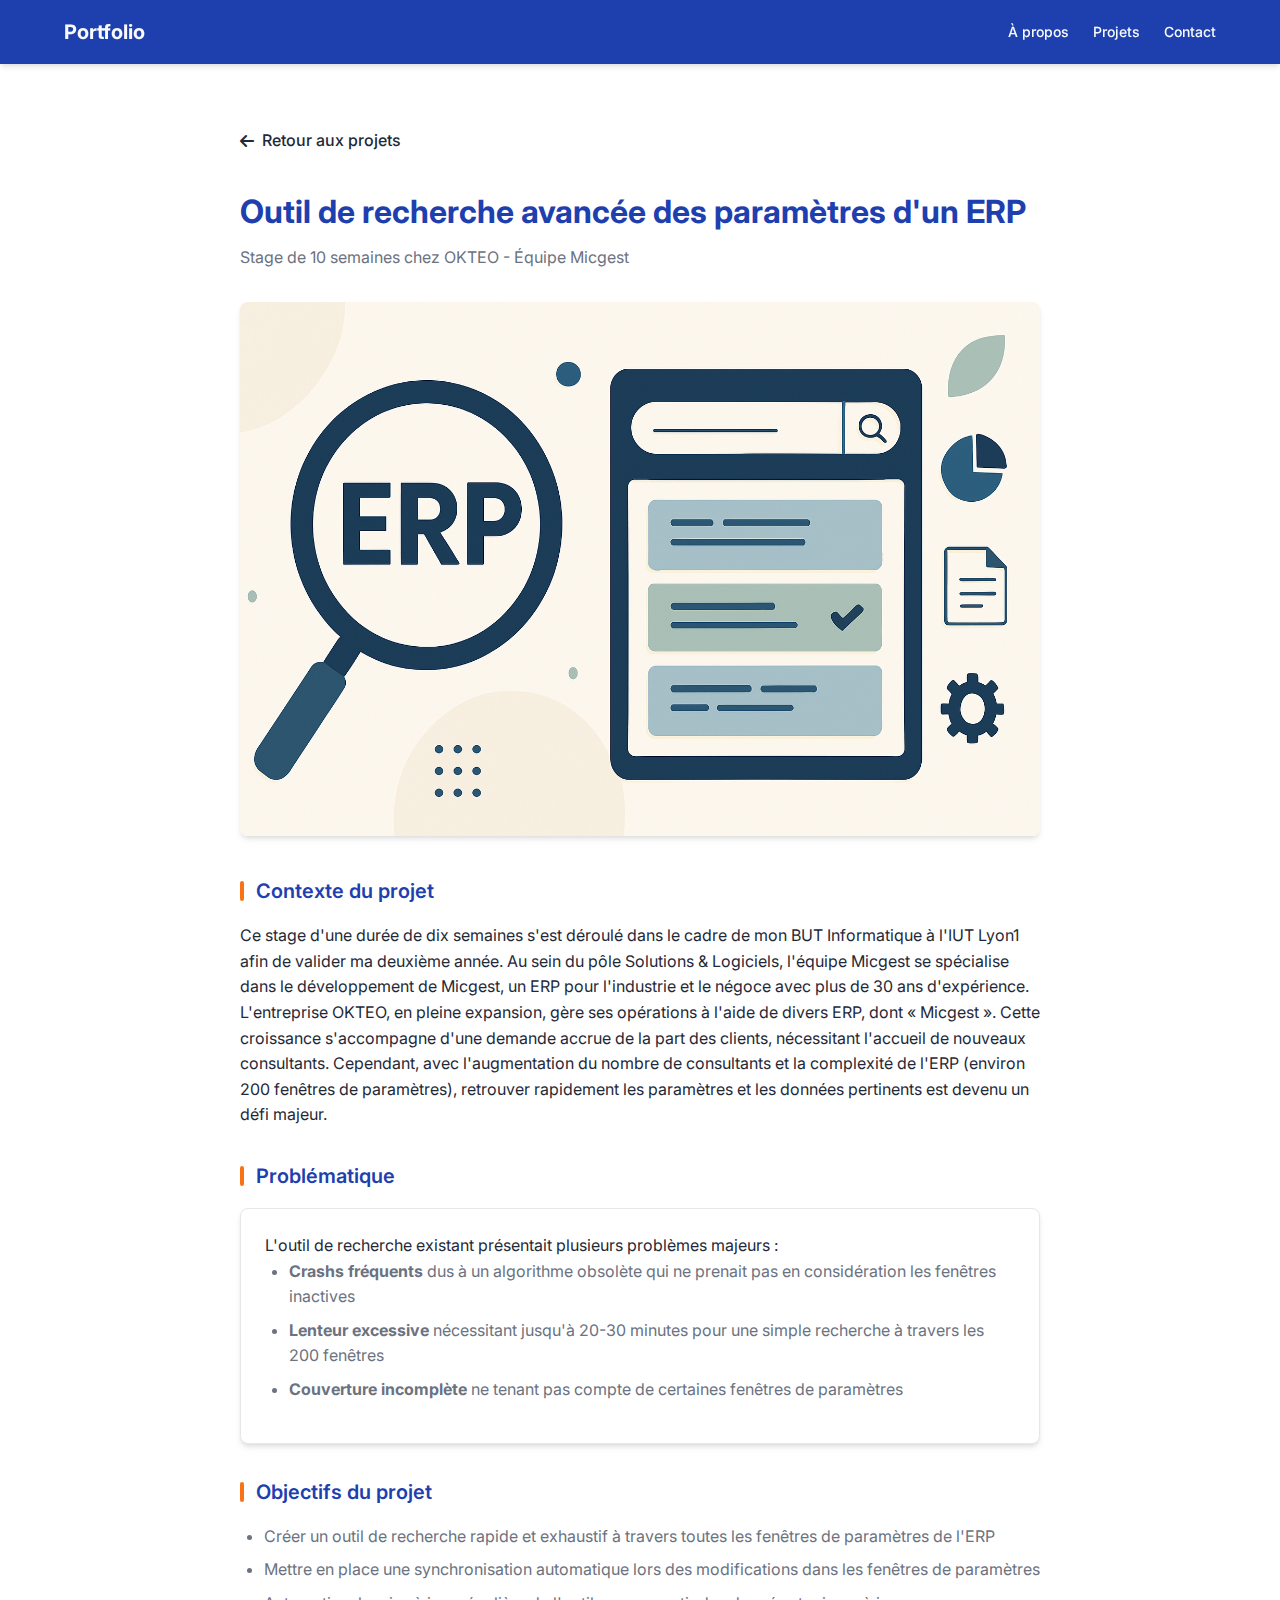
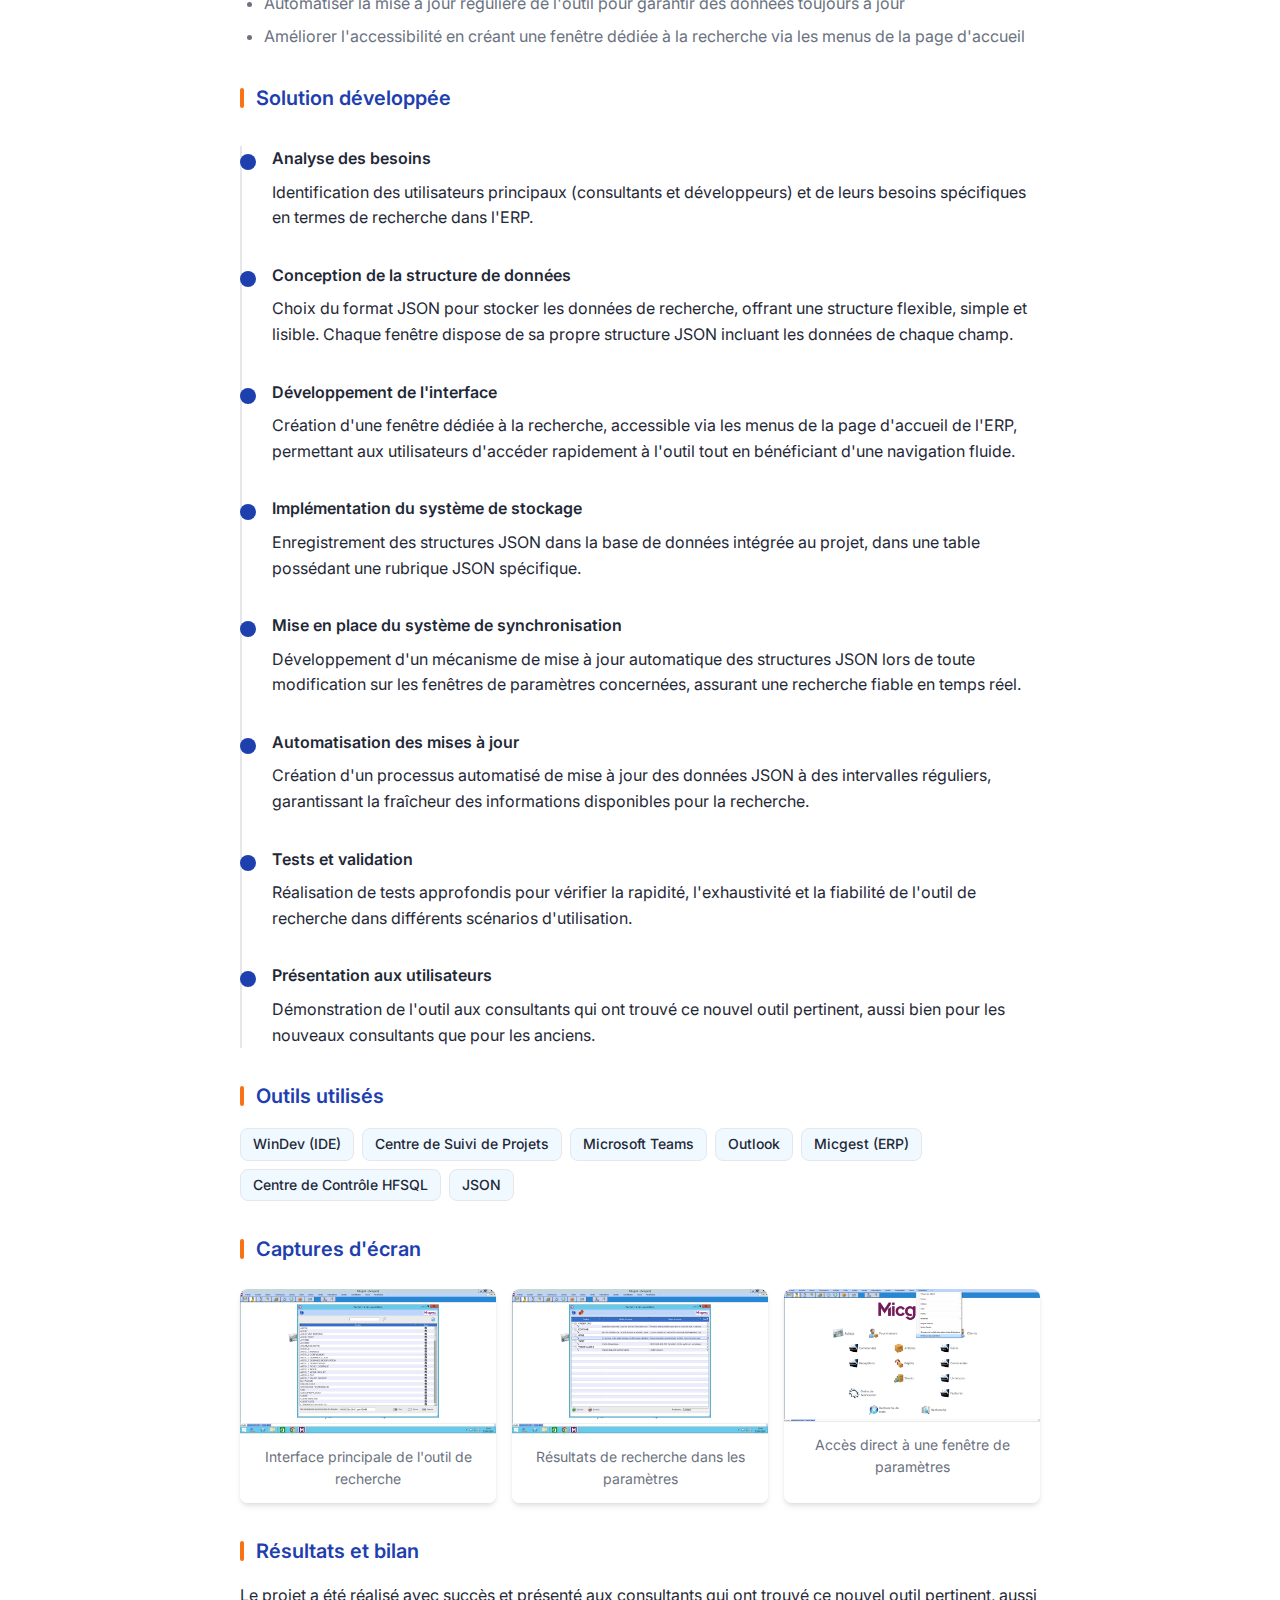
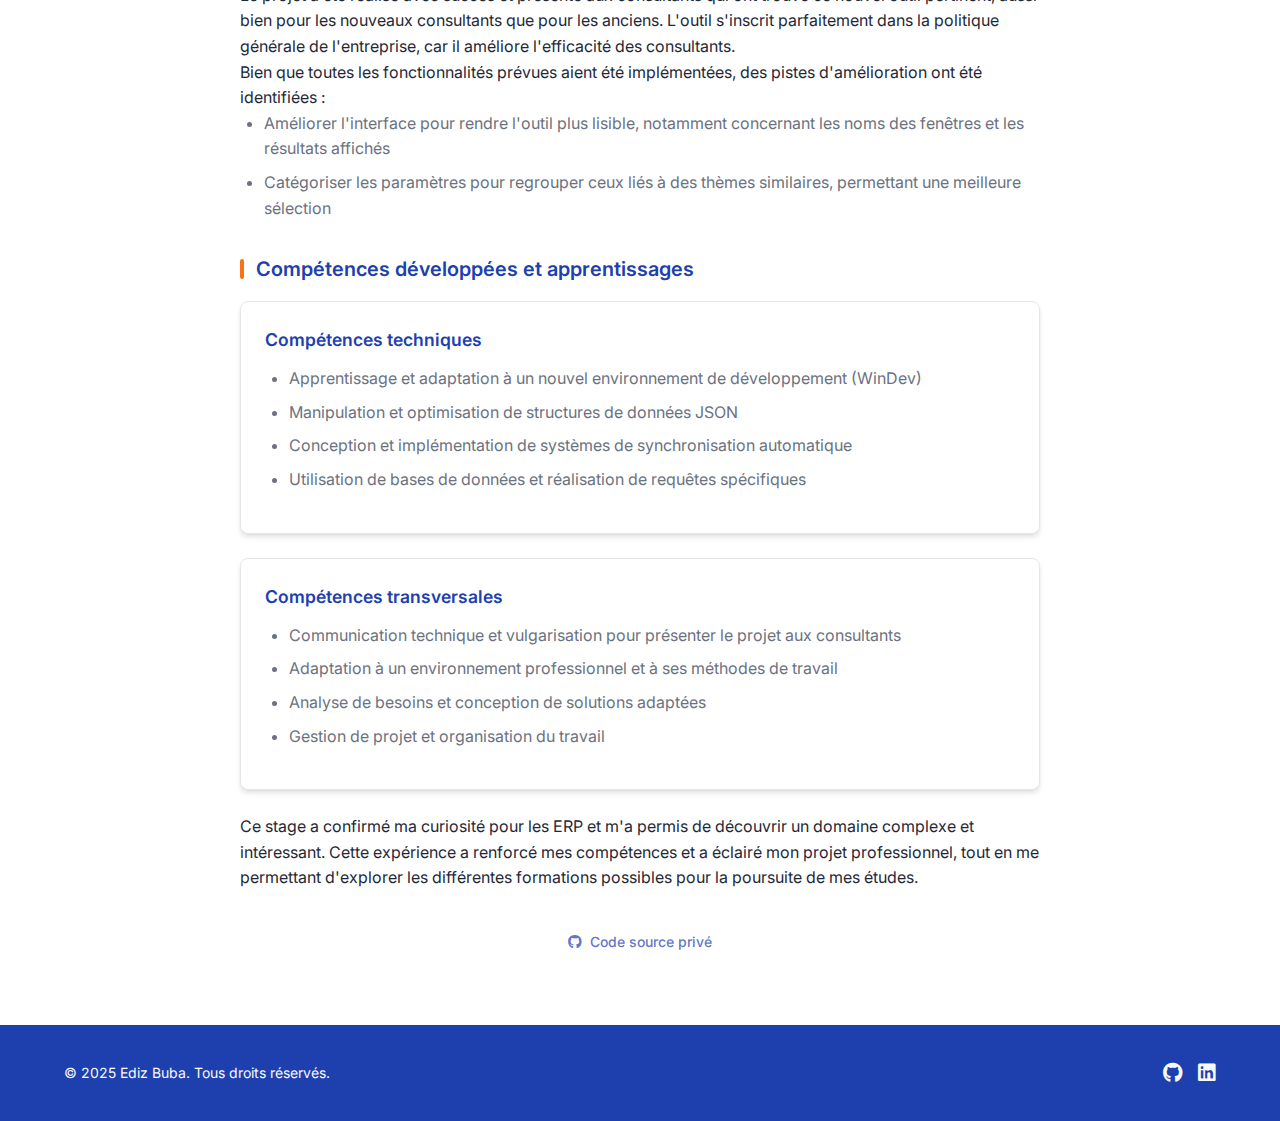
==== commit 56ea040b: "images erp" ====
--- a/projects/erp-search-tool.html
+++ b/projects/erp-search-tool.html
@@ -198,7 +198,7 @@
           <h1 class="project-detail-title">Outil de recherche avancée des paramètres d'un ERP</h1>
           <p class="project-detail-subtitle">Stage de 10 semaines chez OKTEO - Équipe Micgest</p>
           
-          <img src="https://via.placeholder.com/800x400" alt="Interface de l'outil de recherche avancée" class="project-detail-image">
+          <img src="../img/erp-search-tool/affiche.png" alt="Interface de l'outil de recherche avancée" class="project-detail-image">
           
           <div class="project-detail-section">
             <h3>Contexte du projet</h3>
@@ -289,19 +289,15 @@
             <h3>Captures d'écran</h3>
             <div class="screenshots-grid">
               <div class="screenshot-item">
-                <img src="https://via.placeholder.com/400x300" alt="Interface principale de l'outil de recherche">
+                <img src="../img/erp-search-tool/interface.png" alt="Interface principale de l'outil de recherche">
                 <div class="screenshot-caption">Interface principale de l'outil de recherche</div>
               </div>
               <div class="screenshot-item">
-                <img src="https://via.placeholder.com/400x300" alt="Résultats de recherche dans les paramètres">
+                <img src="../img/erp-search-tool/resultat.png" alt="Résultats de recherche dans les paramètres">
                 <div class="screenshot-caption">Résultats de recherche dans les paramètres</div>
               </div>
               <div class="screenshot-item">
-                <img src="https://via.placeholder.com/400x300" alt="Structure JSON des données">
-                <div class="screenshot-caption">Structure JSON des données</div>
-              </div>
-              <div class="screenshot-item">
-                <img src="https://via.placeholder.com/400x300" alt="Accès direct à une fenêtre de paramètres">
+                <img src="../img/erp-search-tool/acces.png" alt="Accès direct à une fenêtre de paramètres">
                 <div class="screenshot-caption">Accès direct à une fenêtre de paramètres</div>
               </div>
             </div>
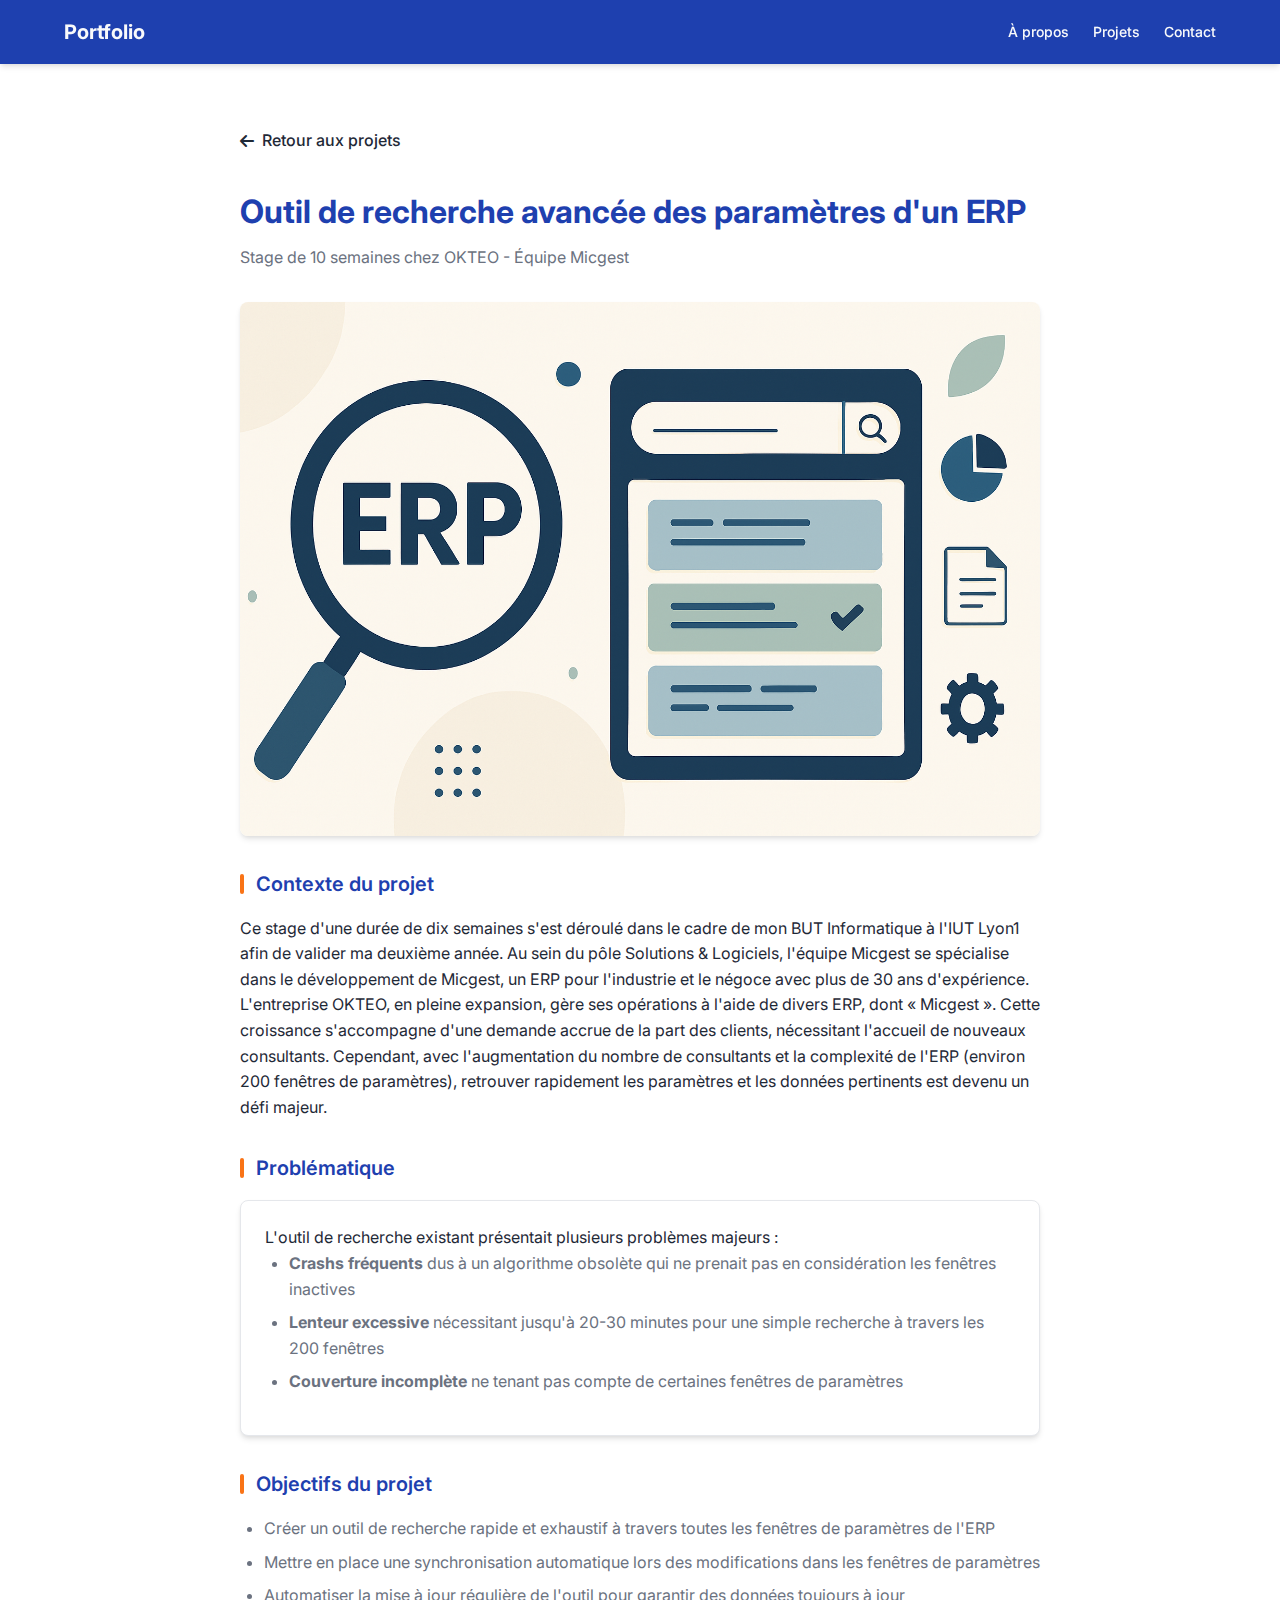
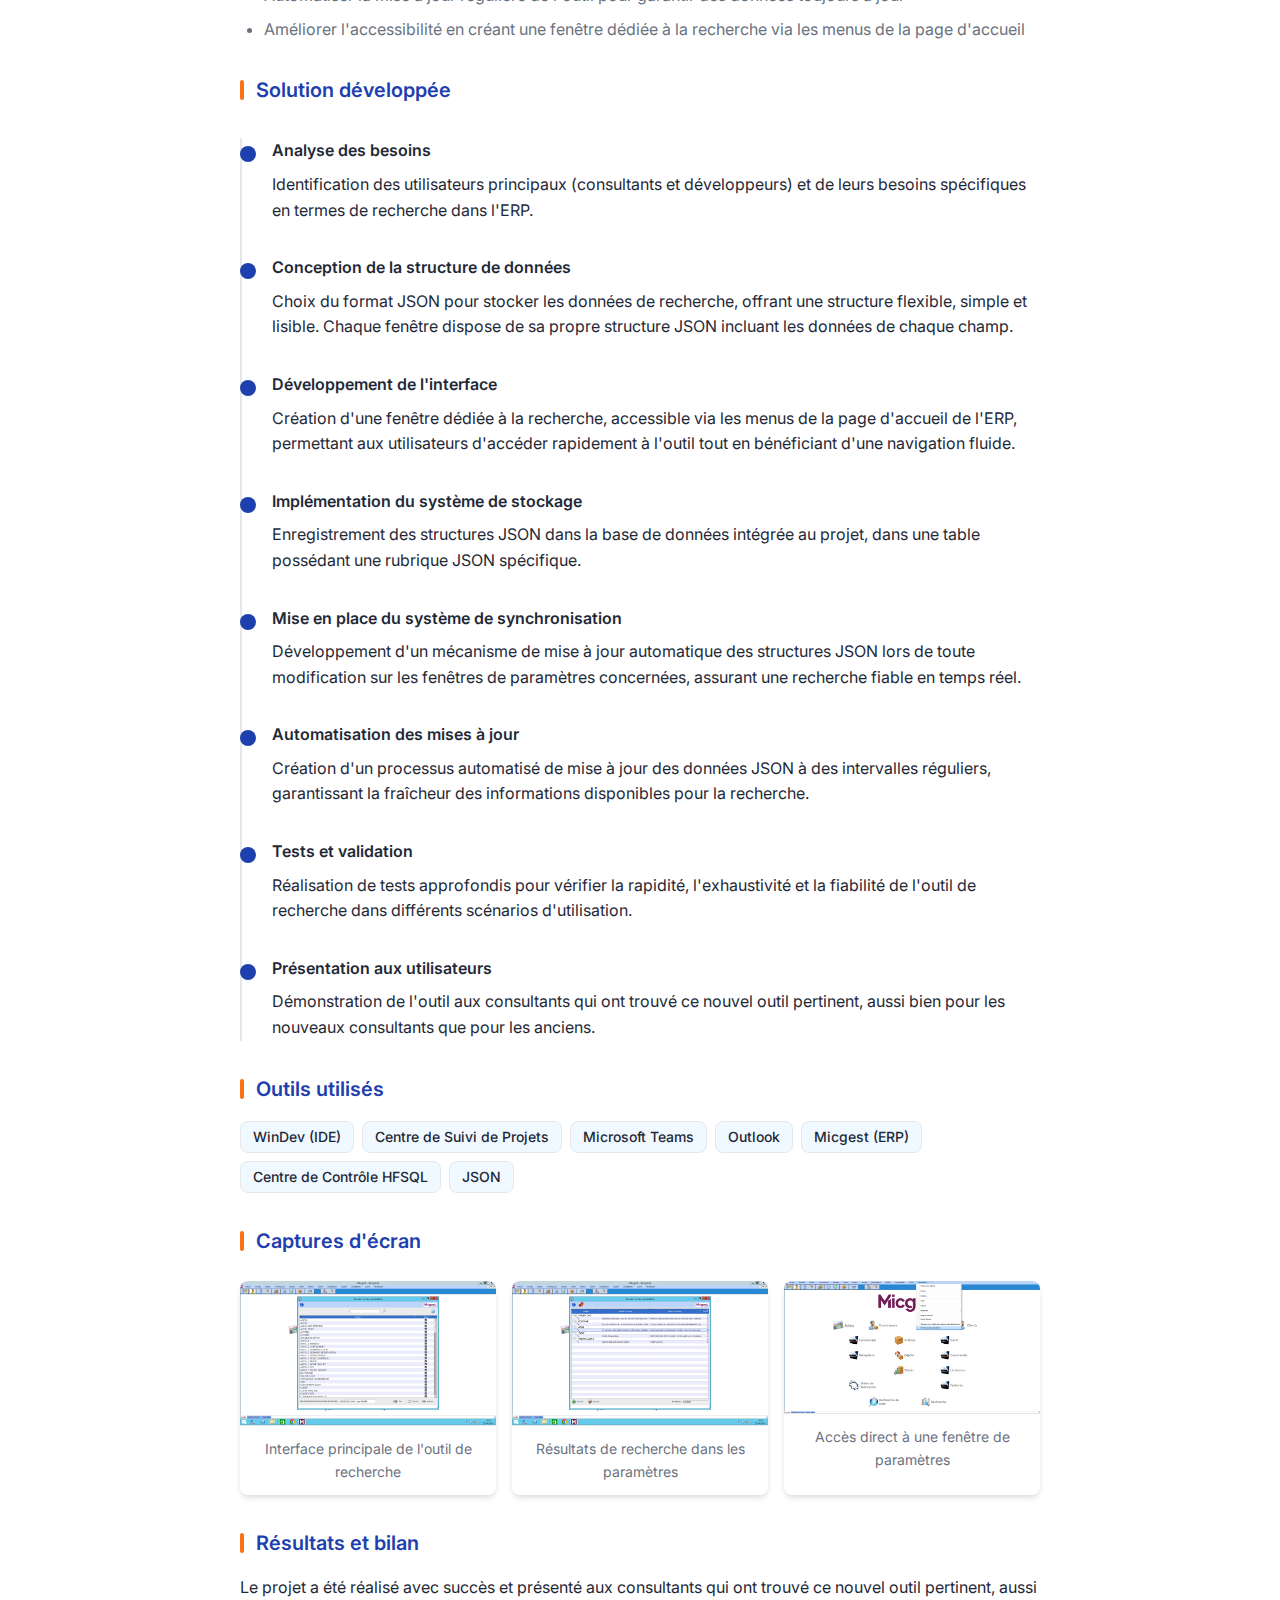
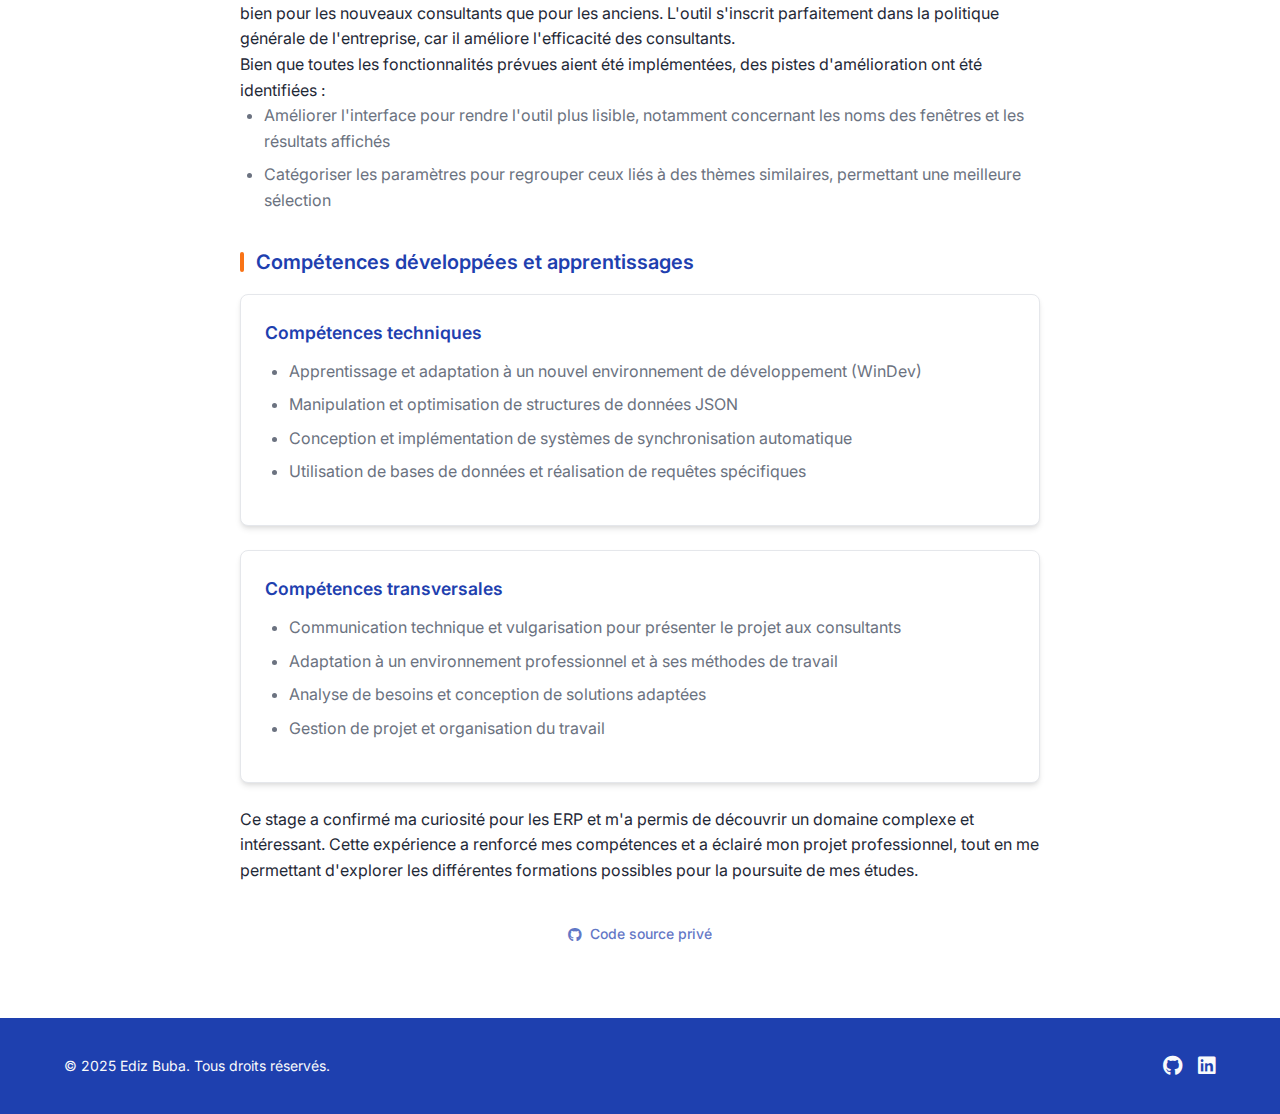
==== commit c72f52cc: "cliquer image" ====
--- a/projects/erp-search-tool.html
+++ b/projects/erp-search-tool.html
@@ -366,5 +366,9 @@
   </footer>
 
   <script src="../js/main.js"></script>
+  <div id="lightbox" class="lightbox">
+    <span class="lightbox-close">&times;</span>
+    <img id="lightbox-img" class="lightbox-image" alt="Capture en grand">
+  </div>  
 </body>
 </html>--- a/css/style.css
+++ b/css/style.css
@@ -693,11 +693,17 @@
 
 .project-detail-image {
   width: 100%;
+  max-width: 900px;
+  max-height: 600px;
   height: auto;
+  object-fit: contain;
+  display: block;
+  margin: 0 auto;
   border-radius: var(--border-radius);
   margin-bottom: 2rem;
   box-shadow: var(--shadow);
 }
+
 
 .project-detail-title {
   font-size: 2rem;
@@ -981,3 +987,34 @@
 .about.section {
   min-height: 80vh;
 }
+
+/* Lightbox */
+.lightbox {
+  display: none;
+  position: fixed;
+  top: 0; left: 0;
+  width: 100%; height: 100%;
+  background-color: rgba(0, 0, 0, 0.85);
+  justify-content: center;
+  align-items: center;
+  z-index: 10000;
+  cursor: zoom-out;
+}
+
+.lightbox-image {
+  max-width: 90%;
+  max-height: 90%;
+  border-radius: 0.5rem;
+  box-shadow: 0 0 30px rgba(0, 0, 0, 0.4);
+  transition: transform 0.3s ease;
+}
+
+.lightbox-close {
+  position: absolute;
+  top: 1rem;
+  right: 1.5rem;
+  font-size: 2rem;
+  color: white;
+  cursor: pointer;
+  z-index: 10001;
+}
